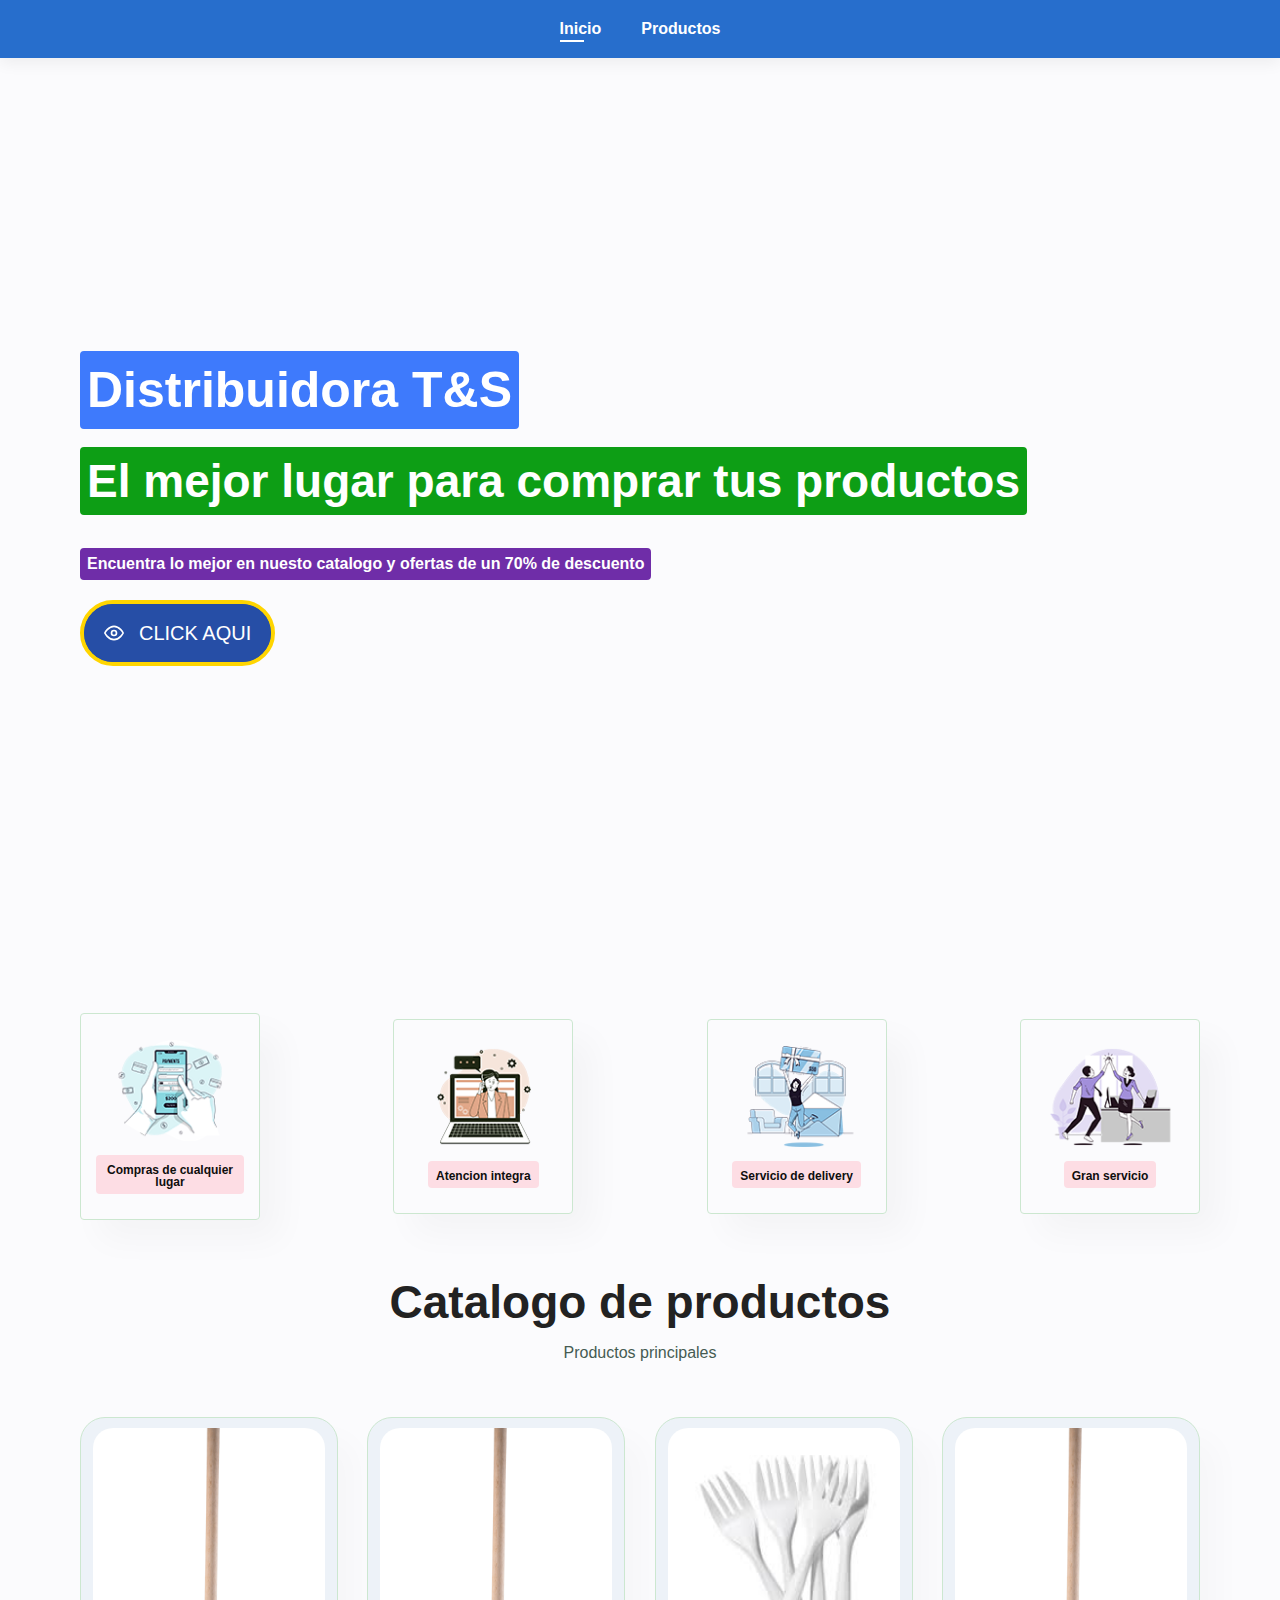
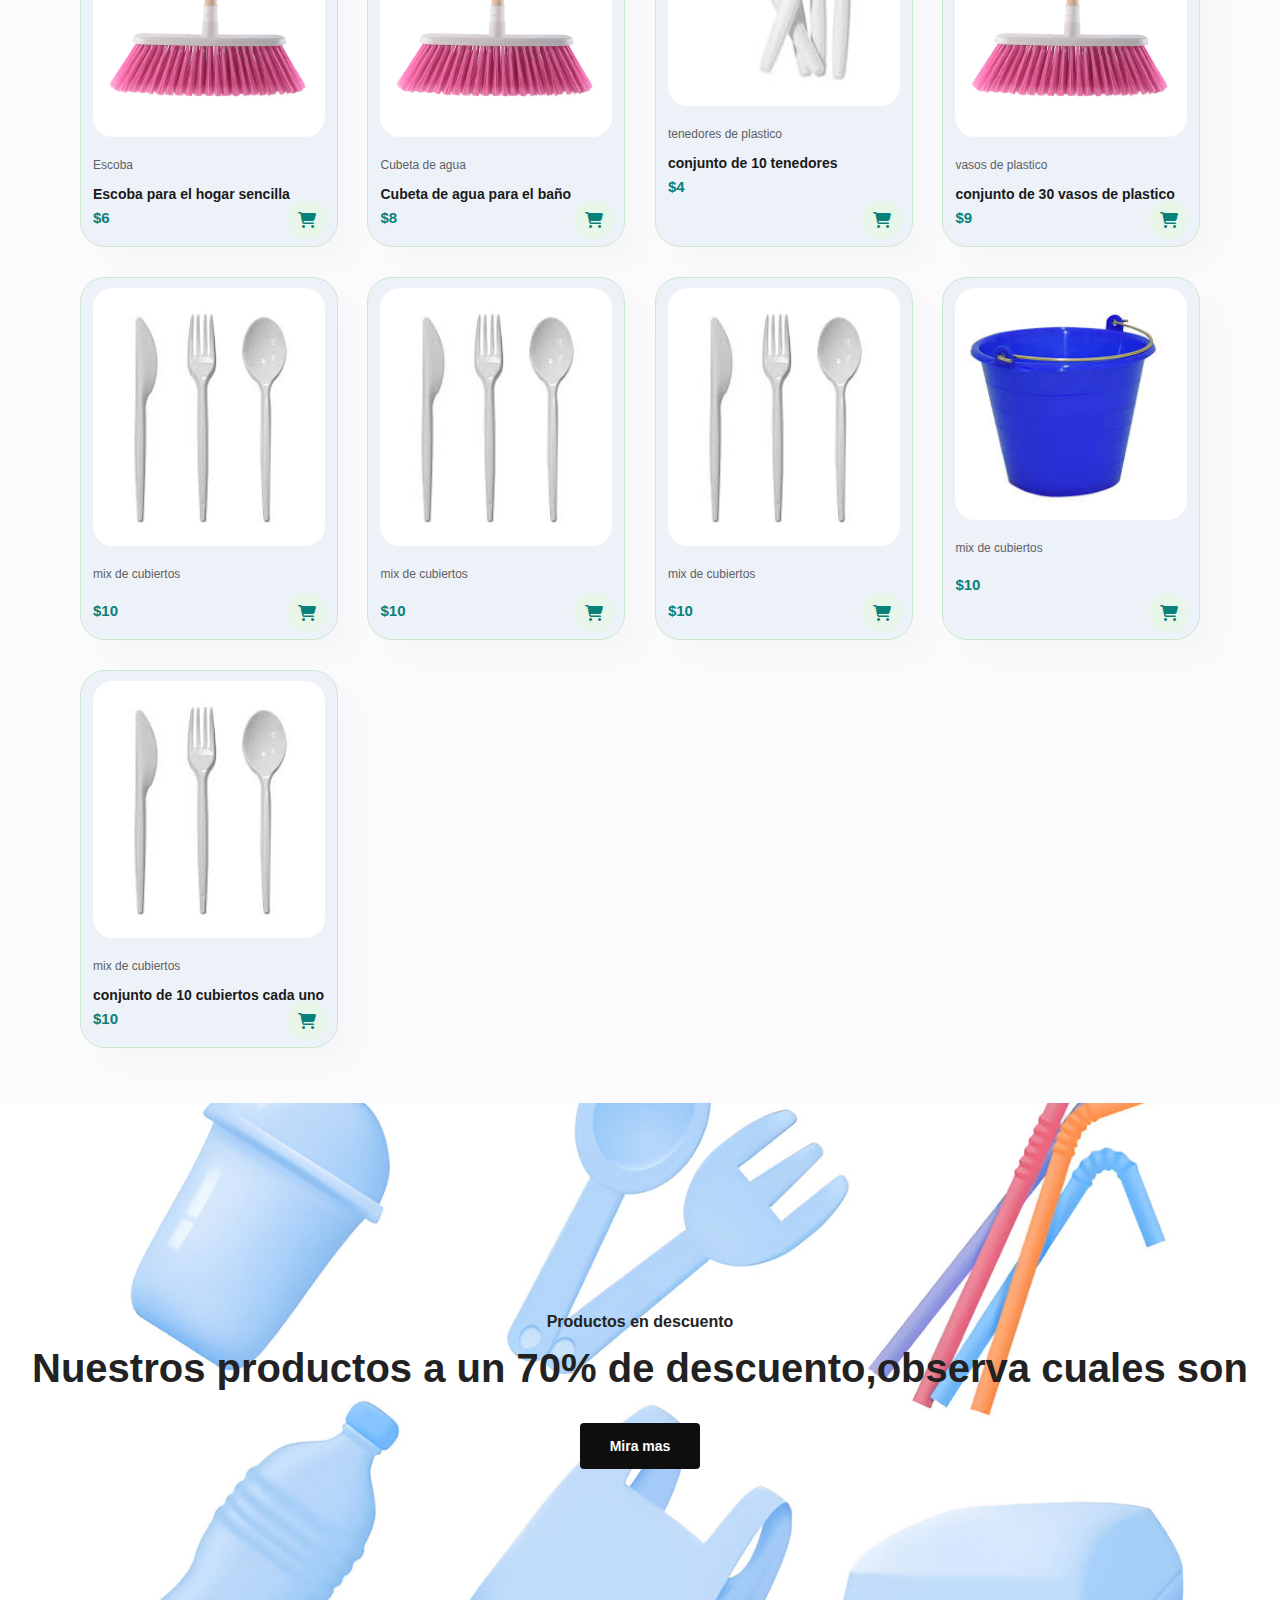
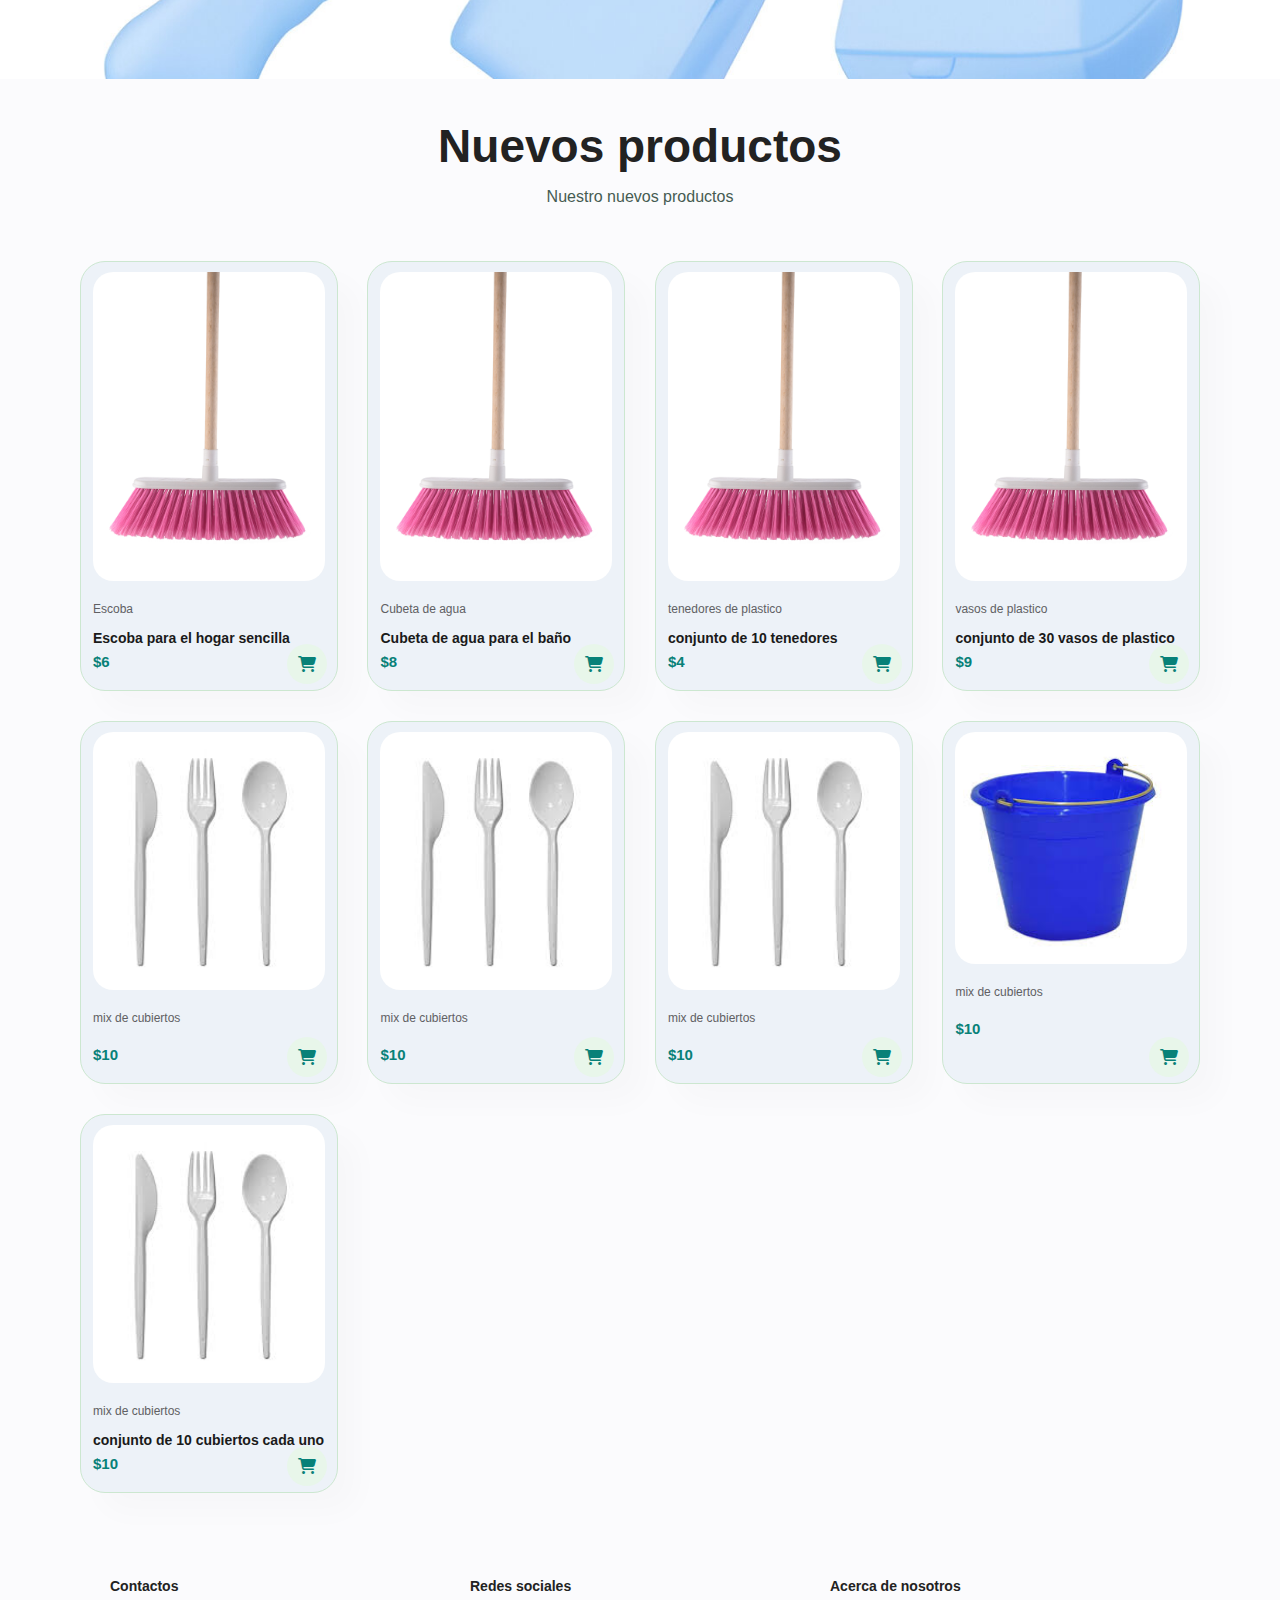
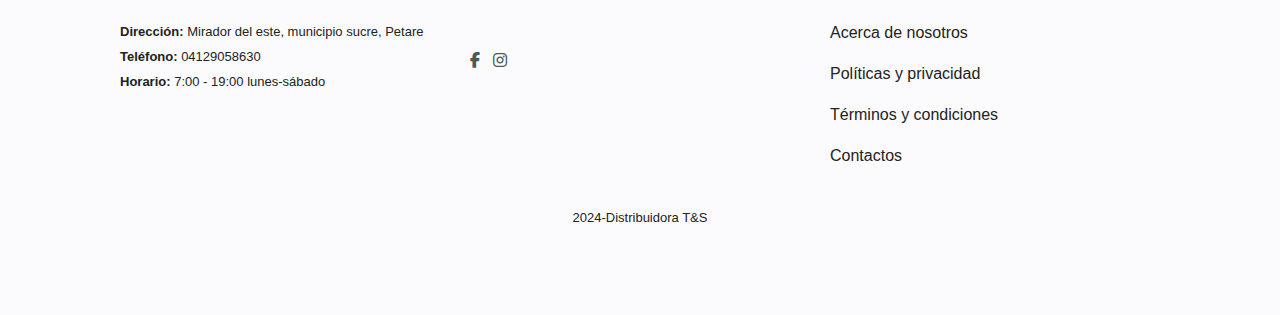
==== index.html @ faef2206 "frontend distribuidora" ====
<!DOCTYPE html>
<html lang="en">
<head>
    <meta charset="UTF-8">
    <meta name="viewport" content="width=device-width, initial-scale=1.0">
    <link rel="stylesheet" href="style.css">
    <link rel="stylesheet" href="https://cdnjs.cloudflare.com/ajax/libs/font-awesome/6.5.2/css/all.min.css"/>
    <title>Distribuidora T&S</title>
</head>
<body>
<!--Header-->
    <section id="header">
        <a href="#"><img src="" alt=""></a>
        <div>
            <ul id="navbar">
                <li><a class="active" href="index.html">Inicio</a></li>
                <li><a href="productos.html">Productos</a></li>
            </ul>
        </div>
    </section>

<!--Hero-->

<section id="hero">
   
    
    
    
    <h1>Distribuidora T&S</h1>
    <br>
    <h2>El mejor lugar para comprar tus productos</h2>
    <br>
    <p class="titulo">Encuentra lo mejor en nuesto catalogo y ofertas de un 70% de descuento</p>
    <button class="herobuton">
        <div class="default-btn">
        <svg class="css-i6dzq1" stroke-linejoin="round" stroke-linecap="round" fill="none" stroke-width="2" stroke="#FFF" height="20" width="20" viewBox="0 0 24 24"><path d="M1 12s4-8 11-8 11 8 11 8-4 8-11 8-11-8-11-8z"></path><circle r="3" cy="12" cx="12"></circle></svg>
        <span>Click aqui</span>
        </div>
        <div class="hover-btn">
        <svg class="css-i6dzq1" stroke-linejoin="round" stroke-linecap="round" fill="none" stroke-width="2" stroke="#ffd300" height="20" width="20" viewBox="0 0 24 24"><circle r="1" cy="21" cx="9"></circle><circle r="1" cy="21" cx="20"></circle><path d="M1 1h4l2.68 13.39a2 2 0 0 0 2 1.61h9.72a2 2 0 0 0 2-1.61L23 6H6"></path></svg>
    <a href="cart.html"><span >!Compre ahora!</span></a>
        </div>
      </button>
</section>

<!--feature-->

<section id="feature" class="section-p1">
    <div class="fe-box">
        <img src="img/f1.png" alt="" >
        <h6>Compras de cualquier lugar</h6>
    </div>


    <div class="fe-box">
        <img src="img/f6 (1).png" alt="" >
        <h6>Atencion integra</h6>
    </div>




    <div class="fe-box">
        <img src="img/f4.png" alt="" >
        <h6>Servicio de delivery</h6>
    </div>

    <div class="fe-box">
        <img src="img/f5.png" alt="" >
        <h6>Gran servicio</h6>
    </div>


</section>

<!--Productos-->

<!--Productos-->
<section id="product1" class="section-p1">
    <h2>Catalogo de productos</h2>
    <p class="productop">Productos principales</p>
    <div class="pro-container">
        <!-- Inicio de la tarjeta 1 -->
        <div class="pro">
            <img src="img/productos/escoba.jpg" alt="">
            <div class="des">
                <span>Escoba</span>
                <h5>Escoba para el hogar sencilla</h5>
                <h4>$6</h4>
                <div class="cart">
                    <a href="#"> <i class="fa-solid fa-cart-shopping  "></i></a>
                </div>
            </div>
        </div>
        <!-- Fin de la tarjeta 1 -->

        <!-- Inicio de la tarjeta 2 -->
        <div class="pro">
            <img src="img/productos/escoba.jpg" alt="">
            <div class="des">
                <span>Cubeta de agua</span>
                <h5>Cubeta de agua para el baño</h5>
                <h4>$8</h4>
                <div class="cart">
                    <a href="#"> <i class="fa-solid fa-cart-shopping  "></i></a>
                </div>
            </div>
        </div>
        <!-- Fin de la tarjeta 2 -->

        <!-- Inicio de la tarjeta 3 -->
        <div class="pro">
            <img src="img/productos/tenedores.jpg" alt="">
            <div class="des">
                <span> tenedores de plastico</span>
                <h5>conjunto de 10 tenedores</h5>
                <h4>$4</h4>
                <div class="cart">
                    <a href="#"> <i class="fa-solid fa-cart-shopping  "></i></a>
                </div>
            </div>
        </div>
        <!-- Fin de la tarjeta 3 -->

       
        <div class="pro">
            <img src="img/productos/escoba.jpg" alt="">
            <div class="des">
                <span>vasos de plastico</span>
                <h5>conjunto de 30 vasos de plastico</h5>
                <h4>$9</h4>
                <div class="cart">
                    <a href="#"> <i class="fa-solid fa-cart-shopping  "></i></a>
                </div>
            </div>
        </div>




        <div class="pro">
            <img src="img/productos/cubiertosmix.jpg" alt="">
            <div class="des">
                <span>mix de cubiertos</span>
                <h5></h5>
                <h4>$10</h4>
                <div class="cart">
                    <a href="#"> <i class="fa-solid fa-cart-shopping "></i></a>
                </div>
            </div>
        </div>

        <div class="pro">
            <img src="img/productos/cubiertosmix.jpg" alt="">
            <div class="des">
                <span>mix de cubiertos</span>
                <h5></h5>
                <h4>$10</h4>
                <div class="cart">
                    <a href="#"> <i class="fa-solid fa-cart-shopping "></i></a>
                </div>
            </div>
        </div>

        <div class="pro">
            <img src="img/productos/cubiertosmix.jpg" alt="">
            <div class="des">
                <span>mix de cubiertos</span>
                <h5></h5>
                <h4>$10</h4>
                <div class="cart">
                    <a href="#"> <i class="fa-solid fa-cart-shopping "></i></a>
                </div>
            </div>
        </div>

        <div class="pro">
            <img src="img/productos/cubeta2.jpg" alt="">
            <div class="des">
                <span>mix de cubiertos</span>
                <h5></h5>
                <h4>$10</h4>
                <div class="cart">
                    <a href="#"> <i class="fa-solid fa-cart-shopping "></i></a>
                </div>
            </div>
        </div>

        <div class="pro">
            <img src="img/productos/cubiertosmix.jpg" alt="">
            <div class="des">
                <span>mix de cubiertos</span>
                <h5>conjunto de 10 cubiertos cada uno</h5>
                <h4>$10</h4>
                <div class="cart">
                    <a href="#"> <i class="fa-solid fa-cart-shopping "></i></a>
                </div>
            </div>
        </div>





</section>


<section id="banner" class="section-m1">
<h4>Productos en descuento</h4>
<h2>Nuestros productos a un 70% de descuento,observa cuales son</h2>
<br>
<button class="normal">Mira mas</button>
</section>






<section id="product1" class="section-p1">
    <h2>Nuevos productos</h2>
    <p class="productop">Nuestro nuevos productos</p>
    <div class="pro-container">
        <!-- Inicio de la tarjeta 1 -->
        <div class="pro">
            <img src="img/productos/escoba.jpg" alt="">
            <div class="des">
                <span>Escoba</span>
                <h5>Escoba para el hogar sencilla</h5>
                <h4>$6</h4>
                <div class="cart">
                    <a href="#"> <i class="fa-solid fa-cart-shopping  "></i></a>
                </div>
            </div>
        </div>
        <!-- Fin de la tarjeta 1 -->

        <!-- Inicio de la tarjeta 2 -->
        <div class="pro">
            <img src="img/productos/escoba.jpg" alt="">
            <div class="des">
                <span>Cubeta de agua</span>
                <h5>Cubeta de agua para el baño</h5>
                <h4>$8</h4>
                <div class="cart">
                    <a href="#"> <i class="fa-solid fa-cart-shopping  "></i></a>
                </div>
            </div>
        </div>
        <!-- Fin de la tarjeta 2 -->

        <!-- Inicio de la tarjeta 3 -->
        <div class="pro">
            <img src="img/productos/escoba.jpg" alt="">
            <div class="des">
                <span> tenedores de plastico</span>
                <h5>conjunto de 10 tenedores</h5>
                <h4>$4</h4>
                <div class="cart">
                    <a href="#"> <i class="fa-solid fa-cart-shopping  "></i></a>
                </div>
            </div>
        </div>
        <!-- Fin de la tarjeta 3 -->

       
        <div class="pro">
            <img src="img/productos/escoba.jpg" alt="">
            <div class="des">
                <span>vasos de plastico</span>
                <h5>conjunto de 30 vasos de plastico</h5>
                <h4>$9</h4>
                <div class="cart">
                    <a href="#"> <i class="fa-solid fa-cart-shopping  "></i></a>
                </div>
            </div>
        </div>




        <div class="pro">
            <img src="img/productos/cubiertosmix.jpg" alt="">
            <div class="des">
                <span>mix de cubiertos</span>
                <h5></h5>
                <h4>$10</h4>
                <div class="cart">
                    <a href="#"> <i class="fa-solid fa-cart-shopping "></i></a>
                </div>
            </div>
        </div>

        <div class="pro">
            <img src="img/productos/cubiertosmix.jpg" alt="">
            <div class="des">
                <span>mix de cubiertos</span>
                <h5></h5>
                <h4>$10</h4>
                <div class="cart">
                    <a href="#"> <i class="fa-solid fa-cart-shopping "></i></a>
                </div>
            </div>
        </div>

        <div class="pro">
            <img src="img/productos/cubiertosmix.jpg" alt="">
            <div class="des">
                <span>mix de cubiertos</span>
                <h5></h5>
                <h4>$10</h4>
                <div class="cart">
                    <a href="#"> <i class="fa-solid fa-cart-shopping "></i></a>
                </div>
            </div>
        </div>

        <div class="pro">
            <img src="img/productos/cubeta2.jpg" alt="">
            <div class="des">
                <span>mix de cubiertos</span>
                <h5></h5>
                <h4>$10</h4>
                <div class="cart">
                    <a href="#"> <i class="fa-solid fa-cart-shopping "></i></a>
                </div>
            </div>
        </div>

        <div class="pro">
            <img src="img/productos/cubiertosmix.jpg" alt="">
            <div class="des">
                <span>mix de cubiertos</span>
                <h5>conjunto de 10 cubiertos cada uno</h5>
                <h4>$10</h4>
                <div class="cart">
                    <a href="#"> <i class="fa-solid fa-cart-shopping "></i></a>
                </div>
            </div>
        </div>





</section>



<footer class="section-p1">
    <div class="footer-row">
      <div class="footer-col">
        <h4>Contactos</h4>
        <p><strong>Dirección:</strong> Mirador del este, municipio sucre, Petare</p>
        <p><strong>Teléfono:</strong> 04129058630</p>
        <p><strong>Horario:</strong> 7:00 - 19:00 lunes-sábado</p>
      </div>
      <div class="footer-col">
        <h4>Redes sociales</h4>
        <div class="redes">
        <br>
        <i class="fab fa-facebook-f"></i>
        <i class="fab fa-instagram"></i>
      </div>
    </div>
    <div class="footer-col acerca">
        <h4>Acerca de nosotros</h4>
        <a href="#">Acerca de nosotros</a>
        <br>
        <a href="#">Políticas y privacidad</a>
        <br>
        <a href="#">Términos y condiciones</a>
        <br>
        <a href="#">Contactos</a>
      </div>
    </div>
    <div class="footer-row copy">
      <p>2024-Distribuidora T&S</p>
    </div>
  </footer>







    <script src="script.js"></script>
    </body>
    </html>
---- style.css ----
@import url('https://fonts.googleapis.com/css2?family=Freeman&display=swap');


* {
    margin: 0;
    padding: 0;
    box-sizing: border-box;
    font-family: 'Spartan', sans-serif;
}

body {
    width: 100%;
    background: #fbfbfd;
}

h1, h2, h3, h4, h5, h6 {
    color: #4b505e;
}

h1 {
    font-size: 50px;
    line-height: 64px;
    color: #222;
}

h2 {
    font-size: 46px;
    line-height: 54px;
    color: #222;
}

h4 {
    font-size: 20px;
    color: #222;
}

h6 {
    font-weight: 700;
    font-size: 12px;
}

p {
    font-size: 16px;
    color: #465b52;
    margin: 15px 0 20px 0;
}

.section-p1 {
    margin: 40px 80px;
}

.section-m1 {
    margin: 40px 0;
}

button.normal {
    font-size: 14px;
    font-weight: 600;
    padding: 15px 30px;
    color: #ffffff;
    background-color: #0e0e0e;
    border-radius: 4px;
    cursor: pointer;
    border: none;
    outline: none;
    transition: 0.2s;
}

/* Header */
#header {
    display: flex;
    align-items: center;
    justify-content: center;
    padding: 20px 80px;
    background: #276ecc;
    box-shadow: 0 5px 15px rgba(0, 0, 0, 0.06);
    z-index: 999;
    width: 100%;
    top: 0;
    left: 0;
    color: white;
}

#navbar a {
    color: white !important;
    text-decoration: none;
}

#navbar {
    display: flex;
    align-items: center;
    justify-content: center;
}

#navbar li {
    list-style: none;
    padding: 0 20px;
    position: relative;
}

#navbar li a {
    text-decoration: none;
    font-size: 16px;
    font-weight: 600;
    color: #1a1a1a;
    transition: 0.3s ease;
}

#navbar li a:hover,
#navbar li a.active {
    color: rgb(69, 100, 236);
}

#navbar li a.active::after,
#navbar li a:hover::after {
    content: "";
    width: 30%;
    height: 2px;
    background: rgb(255, 255, 255);
    position: absolute;
    bottom: -4px;
    left: 20px;
    transition: 0.3s ease;
}

/* Hero */
#hero {
    background-image: url("img/hero3.jpg");
    height: 100vh;
    width: 100%;
    background-size: cover;
    background-position: top 25% right 0;
    padding: 0 80px;
    display: flex;
    flex-direction: column;
    align-items: flex-start;
    justify-content: center;
    animation: slideInFromLeft 2s forwards;
}

 #hero h1, p.titulo {
    color: #ffffff;
    font-weight: 700;
    border: 2px solid #3e7afc;
    border-radius: 4px;
    background-color: #3e7afc;
    padding: 5px;
}
#hero h2{
    color: #ffffff;
    font-weight: 700;
    border: 2px solid #0d9e15;
    border-radius: 4px;
    padding: 5px;
    background-color: #0d9e15;
}

#hero p{
    color: #ffffff;
    font-weight: 700;
    border: 2px solid #6F2DA8;
    border-radius: 4px;
    padding: 5px;
    background-color: #6F2DA8;
}


.herobuton {
    position: relative;
    overflow: hidden;
    outline: none;
    cursor: pointer;
    border-radius: 50px;
    background-color: hsl(221, 63%, 40%);
    border: solid 4px hsl(50deg 100% 50%);
    font-family: inherit;
}

.default-btn, .hover-btn {
    display: flex;
    align-items: center;
    gap: 15px;
    padding: 15px 20px;
    border-radius: 50px;
    font-size: 17px;
    font-weight: 500;
    text-transform: uppercase;
    transition: all .3s ease;
}

.default-btn {
    background-color: hsl(221, 63%, 40%);
}

.hover-btn {
    position: absolute;
    inset: 0;
    background-color: hsl(221, 63%, 40%);
    transform: translate(0%, 100%);
}

.default-btn span {
    color: hsl(0, 0%, 100%);
}

.hover-btn span {
    color: hsl(50deg 100% 50%);
}

.herobuton:hover .default-btn {
    transform: translate(0%, -100%);
}

.herobuton:hover .hover-btn {
    transform: translate(0%, 0%);
}

@keyframes slideInFromLeft {
    0% {
        transform: translateX(-100%);
        opacity: 0;
    }
    100% {
        transform: translateX(0);
        opacity: 1;
    }
}

#feature {
    display: flex;
    align-items: center;
    justify-content: space-between;
    flex-wrap: wrap;
}

#feature .fe-box {
    width: 180px;
    text-align: center;
    padding: 25px 15px;
    box-shadow: 20px 20px 34px rgba(0, 0, 0, 0.03);
    border: 1px solid #cce7d0;
    border-radius: 4px;
    margin: 15px 0;
}

#feature .fe-box:hover {
    box-shadow: 10px 10px 54px rgba(70, 62, 221, 0.1);
}

#feature .fe-box img {
    width: 100%;
    margin-bottom: 10px;
}

#feature .fe-box h6 {
    display: inline-block;
    padding: 9px 8px 6px 8px;
    line-height: 1;
    border-radius: 4px;
    color: #0e0e0e;
    background-color: #fddde4;
}

#product1 {
    text-align: center;
}

#product1 .pro-container {
    display: flex;
    justify-content: space-between;
    padding-top: 20px;
    flex-wrap: wrap;
}

#product1 .pro {
    width: 23%;
    min-width: 250px;
    padding: 10px 12px;
    border: 1px solid #cce7d0;
    border-radius: 25px;
    cursor: pointer;
    box-shadow: 20px 20px 30px rgba(0, 0, 0, 0.02);
    margin: 15px 0;
    transition: 0.2s ease;
    background-color: #edf2f8;
    position: relative;
}

#product1 .pro:hover {
    box-shadow: 20px 20px 30px rgba(0, 0, 0, 0.06);
}

#product1 .pro img {
    width: 100%;
    border-radius: 20px;
}

#product1 .pro .des {
    text-align: start;
    padding: 10px 0;
}

#product1 .pro .des span {
    color: #606063;
    font-size: 12px;
}

#product1 .pro .des h5 {
    padding-top: 7px;
    color: #1a1a1a;
    font-size: 14px;
}

#product1 .pro .des h4 {
    padding-top: 7px;
    font-size: 15px;
    font-weight: 700;
    color: #088178;
}

#product1 .pro .cart i {
    width: 40px;
    height: 40px;
    line-height: 30px;
    border-radius: 50px;
    background-color: #e8f6ea;
    font-weight: 1000;
    color: #088178;
    position: absolute;
    right: 10px;
    bottom: 6px;
    display: flex;
    justify-content: center;
    align-items: center;
}

#banner {
    display: flex;
    flex-direction: column;
    justify-content: center;
    align-items: center;
    text-align: center;
    background-image: url(img/banner.jpeg);
    width: 100%;
    height: 64vh;
    background-size: cover;
    background-position: center;
}

#banner h4 {
    font-size: 16px;
}

#banner h2 {
    font-size: 40px;
    padding: 10px 0;
}

#banner h2 span {
    color: #ef3636;
}

#banner button:hover {
    background-color: #088178;
    color: white;
}
footer {
    padding: 20px;
    
  }
  .footer-row {
    display: flex;
    flex-wrap: wrap;
    justify-content: space-between;
    margin-bottom: 20px;
  }
  .footer-col {
    flex: 1;
    margin: 10px;
    min-width: 200px;
    flex-direction: column; 
  }

footer h4{
    font-size: 14px;
    padding-bottom: 20px;

}

footer p{
    font-size: 13px;
    text-decoration: none;
    color: #222;
    margin: 10px;

}


  .footer-col h4 {
    margin-bottom: 10px;
  }
  .copy {
    display: flex;
    justify-content: center;
    align-items: center;
    width: 100%;
    margin-top: 20px;
    text-align: center;
  }
  footer .redes {
    margin-top: 20px;
  }

  footer .redes i{
    color: #465b52;
    padding-right: 9px;
    cursor: pointer;
  }
  
  .footer-col.acerca {
    display: flex;
    flex-direction: column;
  }
  .footer-col.acerca a {
    margin-bottom: 5px;
    text-decoration: none;
    color: #222;
  }


  #cart {
    overflow-x: auto;
  }

  #cart table{
    width: 100%;
    border-collapse: collapse;
    table-layout: fixed;
    white-space: nowrap;
  }

  #cart table img{
    width: 70px;
  }

  #cart table td:nth-child(1){
    width: 100px;
    text-align: center;
  }


  #cart table td:nth-child(2){
    width: 150px;
    text-align: center;
  }

  #cart table td:nth-child(3){
    width: 250px;
    text-align: center;
  }

  #cart table td:nth-child(4),
  #cart table td:nth-child(5),
  #cart table td:nth-child(6){
    width: 150px;
    text-align: center;
  }
  #cart table td:nth-child(5) input{
    width: 70px;
    padding: 10px 5px 10px 15px;
  }

  #cart table thead{
    border: 1px solid #e2e9e1;
    border-left: none;
    border-right: none;
  }

  #cart table thead td{
    font-weight: 700;
    text-transform: uppercase;
    font-size: 13px;
    padding: 18px 0;
  }

  #cart table tbody tr td{
    padding-top: 15px;
  }
  #cart table tbody td{
    font-size: 13px;
  }

  #cart-add{
    display: flex;
    flex-wrap: wrap;
    justify-content: space-between;
  }

  #Subtotal{
    width: 50%;
    margin-bottom: 30px;
    border: 1px solid #e2e9e1;
    padding: 30px;

  }

  #Subtotal table{
    border-collapse: collapse;
    width: 100%;
    margin-bottom: 20px;
  }

  #Subtotal table td{
    width: 50%;
    border: 1px solid #e2e9e1;
    padding: 10px;
    font-size: 13px;
  }


  #Subtotal h3{
    padding-bottom: 15px;
  }

  #Subtotal button{
    background-color: #088178;
    color: #fff;
    padding: 12px 20px;
  }

  .tablah1{
    text-align: center;
  }


  .login-root {
    background: #fff;
    display: flex;
    width: 100%;
    min-height: 100vh;
    overflow: hidden;
}

.loginbackground {
    min-height: 692px;
    position: fixed;
    bottom: 0;
    left: 0;
    right: 0;
    top: 0;
    z-index: 0;
    overflow: hidden;
}

.flex-flex {
    display: flex;
}

.align-center {
    align-items: center; 
}

.center-center {
    align-items: center;
    justify-content: center;
}

.box-root {
    box-sizing: border-box;
}

.flex-direction--column {
    flex-direction: column;
}

.loginbackground-gridContainer {
    display: grid;
    grid-template-columns: [start] 1fr [left-gutter] repeat(16, 86.6px) [left-gutter] 1fr [end];
    grid-template-rows: [top] 1fr [top-gutter] repeat(8, 64px) [bottom-gutter] 1fr [bottom];
    justify-content: center;
    margin: 0 -2%;
    transform: rotate(-12deg) skew(-12deg);
}

.box-divider--light-all-2 {
    box-shadow: inset 0 0 0 2px #e3e8ee;
}

.box-background--blue {
    background-color: #5469d4;
}

.box-background--white {
    background-color: #ffffff; 
}

.box-background--blue800 {
    background-color: #212d63;
}

.box-background--gray100 {
    background-color: #e3e8ee;
}

.box-background--cyan200 {
    background-color: #7fd3ed;
}

.padding-top--64 {
    padding-top: 64px;
}

.padding-top--24 {
    padding-top: 24px;
}

.padding-top--48 {
    padding-top: 48px;
}

.padding-bottom--24 {
    padding-bottom: 24px;
}

.padding-horizontal--48 {
    padding: 0 48px;
}

.padding-bottom--15 {
    padding-bottom: 15px;
}

.flex-justifyContent--center {
    justify-content: center;
}

.formbg {
    margin: 0 auto;
    width: 100%;
    max-width: 448px;
    background: white;
    border-radius: 4px;
    box-shadow: rgba(60, 66, 87, 0.12) 0px 7px 14px, rgba(0, 0, 0, 0.12) 0px 3px 6px;
}

span {
    display: block;
    font-size: 20px;
    line-height: 28px;
    color: #1a1f36;
}

label {
    margin-bottom: 10px;
}

.reset-pass a,
label {
    font-size: 14px;
    font-weight: 600;
    display: block;
}

.reset-pass > a {
    text-align: right;
    margin-bottom: 10px;
}

.grid--50-50 {
    display: grid;
    grid-template-columns: 50% 50%;
    align-items: center;
}

.field input {
    font-size: 16px;
    line-height: 28px;
    padding: 8px 16px;
    width: 100%;
    min-height: 44px;
    border: none;
    border-radius: 4px;
    outline-color: rgba(84, 105, 212, 0.5);
    background-color: #fff;
    box-shadow: rgba(60, 66, 87, 0.16) 0px 0px 0px 1px;
}

input[type="submit"] {
    background-color: #5469d4;
    box-shadow: rgba(0, 0, 0, 0.12) 0px 1px 1px, rgba(84, 105, 212) 0px 0px 0px 1px, rgba(60, 66, 87, 0.08) 0px 2px 5px;
    color: #fff;
    font-weight: 600;
    cursor: pointer;
}

.field-checkbox input {
    width: 20px;
    height: 15px;
    margin-right: 5px;
    box-shadow: none;
    min-height: auto;
}

.field-checkbox label {
    display: flex;
    align-items: center;
    margin: 0;
}

a.ssolink {
    display: block;
    text-align: center;
    font-weight: 600;
}

.footer-link span {
    font-size: 14px;
    text-align: center;
}

.listing a {
    color: #697386;
    font-weight: 600;
    margin: 0 10px;
}
.loader {
    display: none;
    border: 8px solid #f3f3f3;
    border-radius: 50%;
    border-top: 8px solid #3498db;
    width: 60px;
    height: 60px;
    animation: spin 2s linear infinite;
    position: fixed;
    top: 50%;
    left: 50%;
    transform: translate(-50%, -50%);
    z-index: 2000;
}
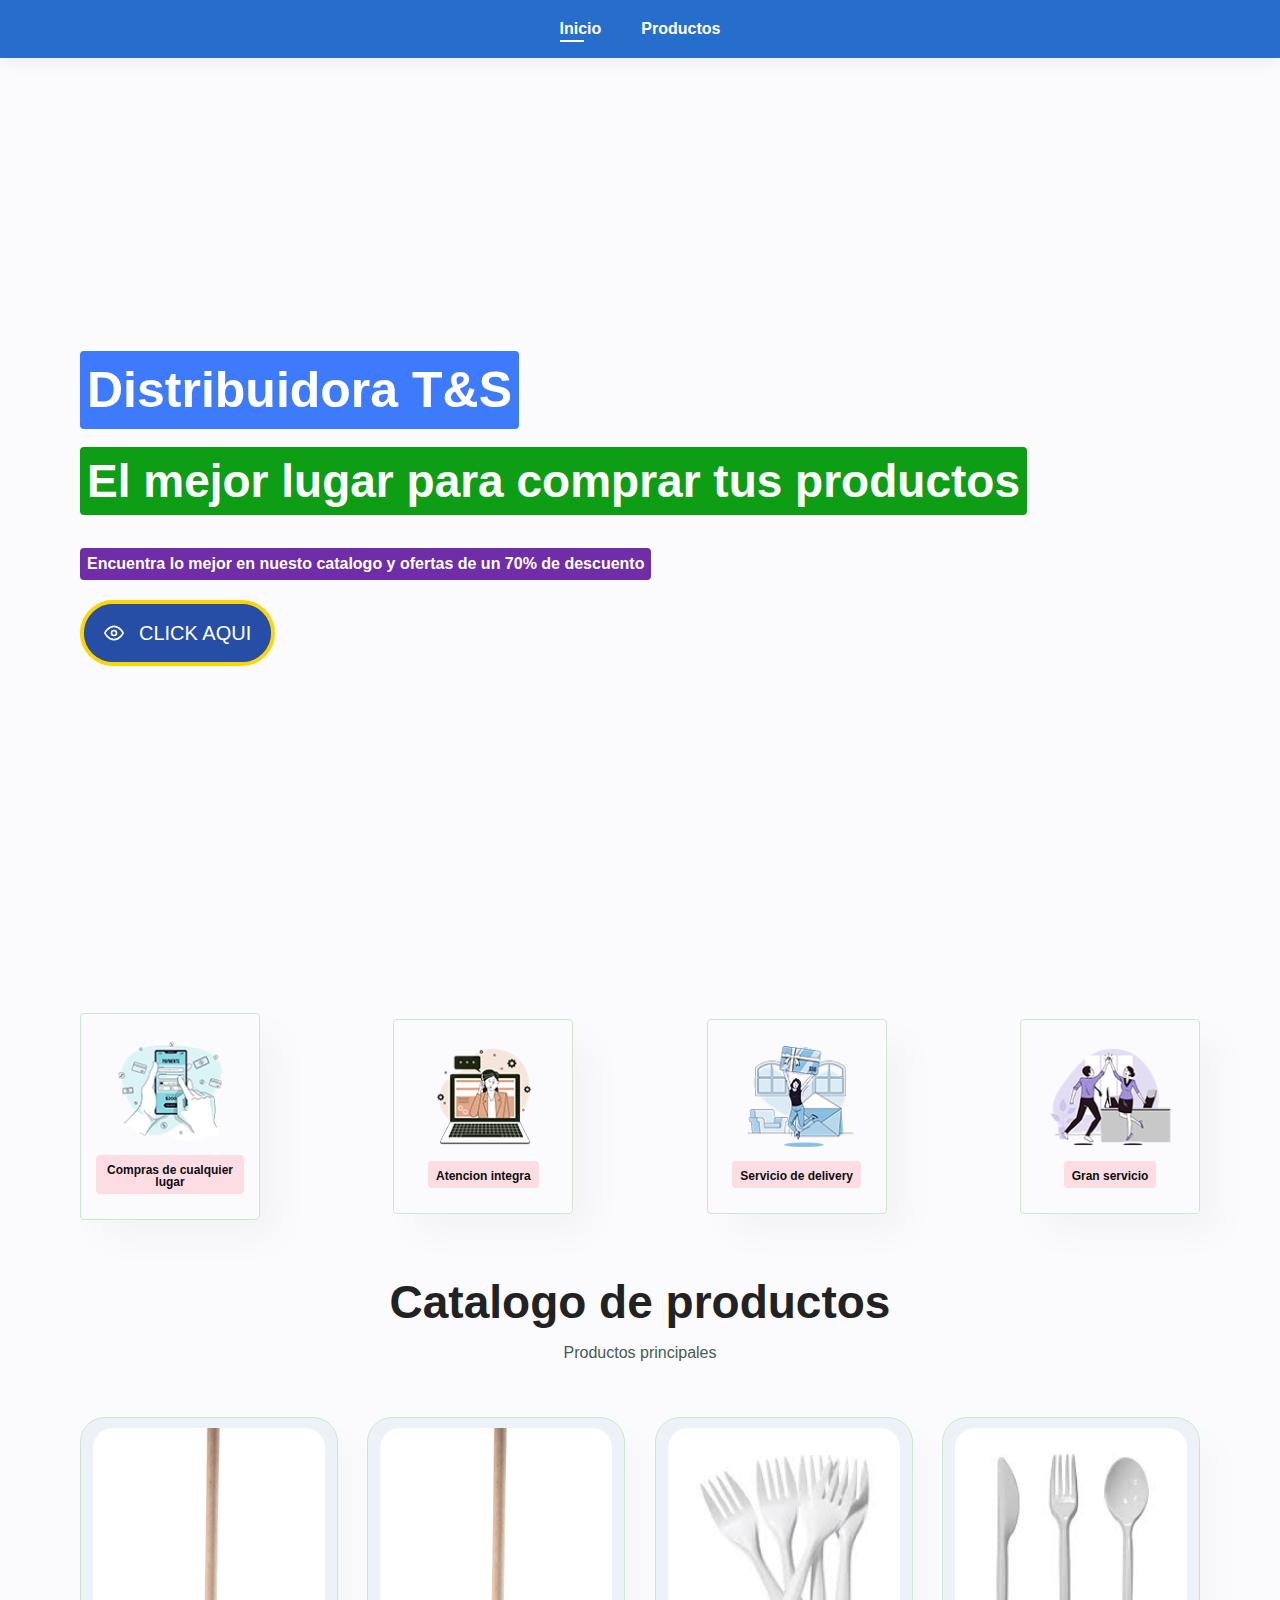
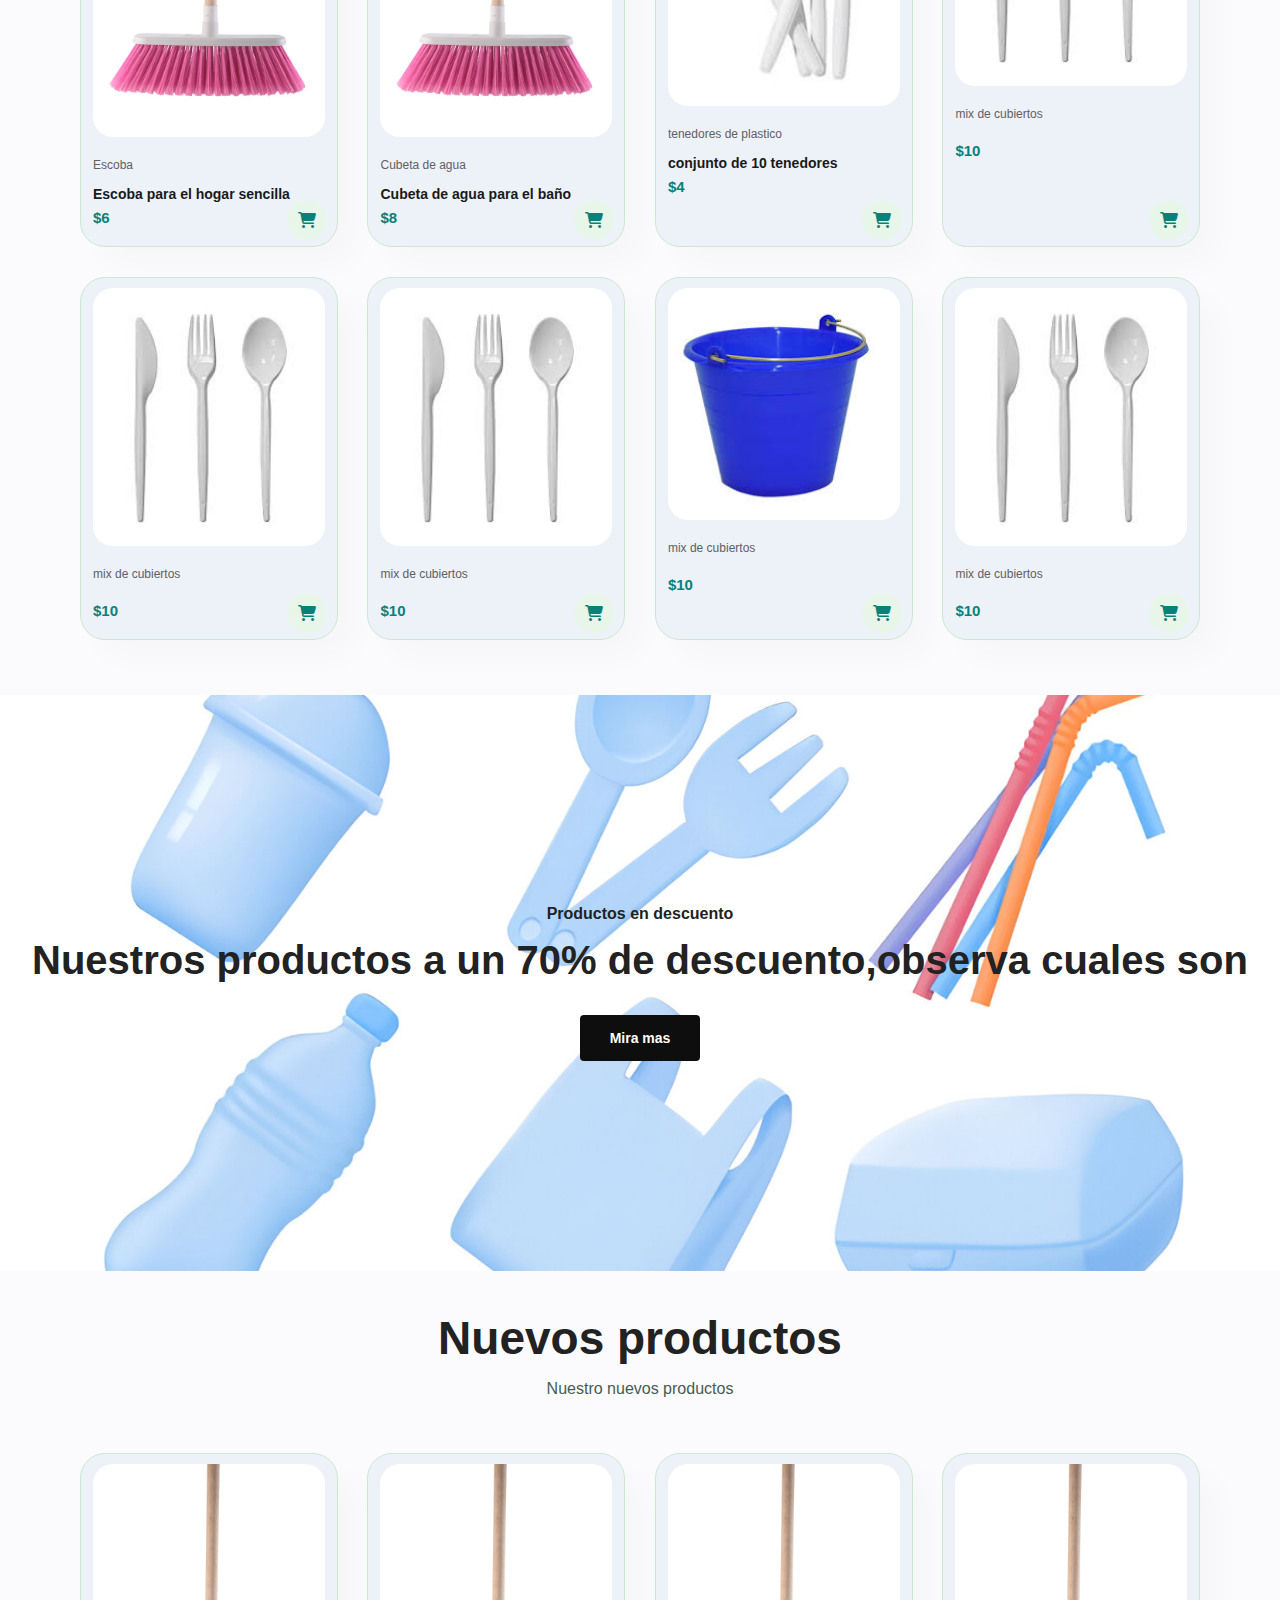
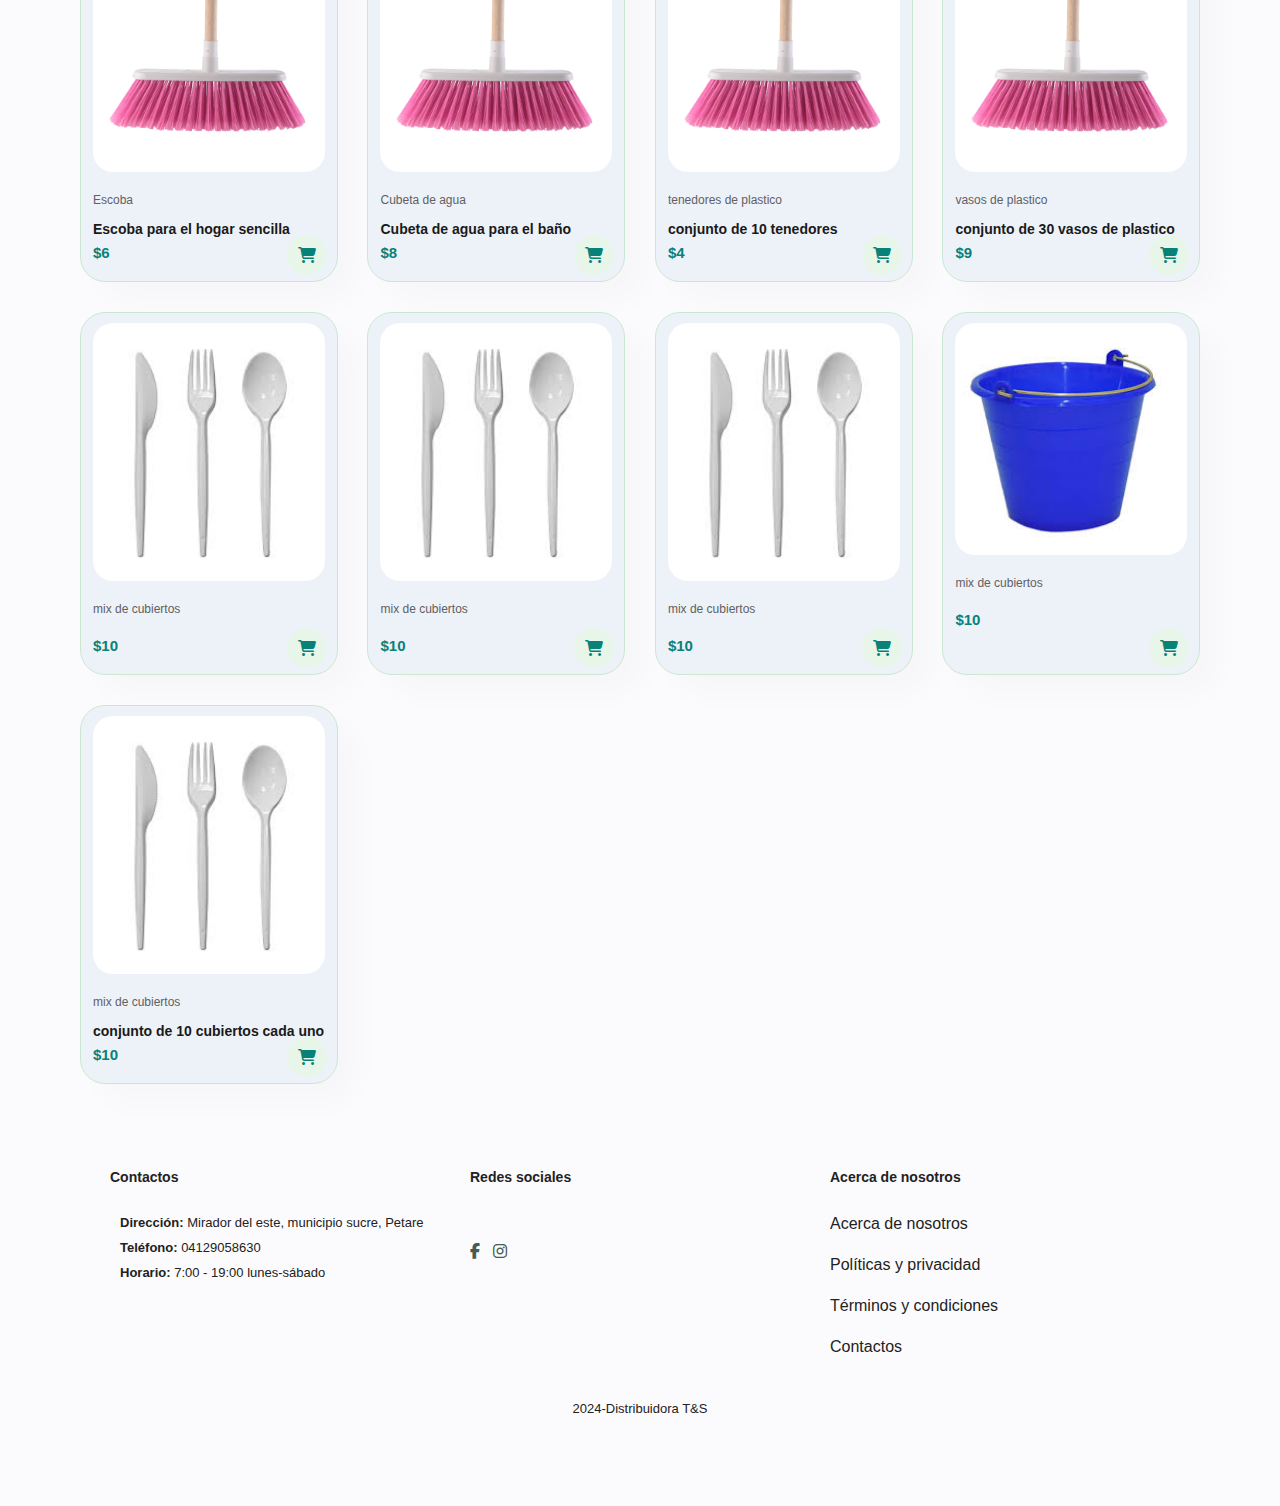
==== commit 4cd2867e: "Actualizacion del frontend" ====
--- a/index.html
+++ b/index.html
@@ -38,7 +38,7 @@
         </div>
         <div class="hover-btn">
         <svg class="css-i6dzq1" stroke-linejoin="round" stroke-linecap="round" fill="none" stroke-width="2" stroke="#ffd300" height="20" width="20" viewBox="0 0 24 24"><circle r="1" cy="21" cx="9"></circle><circle r="1" cy="21" cx="20"></circle><path d="M1 1h4l2.68 13.39a2 2 0 0 0 2 1.61h9.72a2 2 0 0 0 2-1.61L23 6H6"></path></svg>
-    <a href="cart.html"><span >!Compre ahora!</span></a>
+    <a href="productos.html"><span >!Compre ahora!</span></a>
         </div>
       </button>
 </section>
@@ -88,7 +88,7 @@
                 <h5>Escoba para el hogar sencilla</h5>
                 <h4>$6</h4>
                 <div class="cart">
-                    <a href="#"> <i class="fa-solid fa-cart-shopping  "></i></a>
+                    <a href="productos.html"> <i class="fa-solid fa-cart-shopping  "></i></a>
                 </div>
             </div>
         </div>
@@ -102,7 +102,7 @@
                 <h5>Cubeta de agua para el baño</h5>
                 <h4>$8</h4>
                 <div class="cart">
-                    <a href="#"> <i class="fa-solid fa-cart-shopping  "></i></a>
+                    <a href="productos.html"> <i class="fa-solid fa-cart-shopping  "></i></a>
                 </div>
             </div>
         </div>
@@ -116,60 +116,47 @@
                 <h5>conjunto de 10 tenedores</h5>
                 <h4>$4</h4>
                 <div class="cart">
-                    <a href="#"> <i class="fa-solid fa-cart-shopping  "></i></a>
+                    <a href="productos.html"> <i class="fa-solid fa-cart-shopping  "></i></a>
                 </div>
             </div>
         </div>
         <!-- Fin de la tarjeta 3 -->
 
        
-        <div class="pro">
-            <img src="img/productos/escoba.jpg" alt="">
-            <div class="des">
-                <span>vasos de plastico</span>
-                <h5>conjunto de 30 vasos de plastico</h5>
-                <h4>$9</h4>
-                <div class="cart">
-                    <a href="#"> <i class="fa-solid fa-cart-shopping  "></i></a>
-                </div>
-            </div>
-        </div>
-
-
-
-
-        <div class="pro">
-            <img src="img/productos/cubiertosmix.jpg" alt="">
-            <div class="des">
-                <span>mix de cubiertos</span>
-                <h5></h5>
-                <h4>$10</h4>
-                <div class="cart">
-                    <a href="#"> <i class="fa-solid fa-cart-shopping "></i></a>
-                </div>
-            </div>
-        </div>
-
-        <div class="pro">
-            <img src="img/productos/cubiertosmix.jpg" alt="">
-            <div class="des">
-                <span>mix de cubiertos</span>
-                <h5></h5>
-                <h4>$10</h4>
-                <div class="cart">
-                    <a href="#"> <i class="fa-solid fa-cart-shopping "></i></a>
-                </div>
-            </div>
-        </div>
-
-        <div class="pro">
-            <img src="img/productos/cubiertosmix.jpg" alt="">
-            <div class="des">
-                <span>mix de cubiertos</span>
-                <h5></h5>
-                <h4>$10</h4>
-                <div class="cart">
-                    <a href="#"> <i class="fa-solid fa-cart-shopping "></i></a>
+
+
+        <div class="pro">
+            <img src="img/productos/cubiertosmix.jpg" alt="">
+            <div class="des">
+                <span>mix de cubiertos</span>
+                <h5></h5>
+                <h4>$10</h4>
+                <div class="cart">
+                    <a href="productos.html"> <i class="fa-solid fa-cart-shopping "></i></a>
+                </div>
+            </div>
+        </div>
+
+        <div class="pro">
+            <img src="img/productos/cubiertosmix.jpg" alt="">
+            <div class="des">
+                <span>mix de cubiertos</span>
+                <h5></h5>
+                <h4>$10</h4>
+                <div class="cart">
+                    <a href="productos.html"> <i class="fa-solid fa-cart-shopping "></i></a>
+                </div>
+            </div>
+        </div>
+
+        <div class="pro">
+            <img src="img/productos/cubiertosmix.jpg" alt="">
+            <div class="des">
+                <span>mix de cubiertos</span>
+                <h5></h5>
+                <h4>$10</h4>
+                <div class="cart">
+                    <a href="productos.html"> <i class="fa-solid fa-cart-shopping "></i></a>
                 </div>
             </div>
         </div>
@@ -181,19 +168,19 @@
                 <h5></h5>
                 <h4>$10</h4>
                 <div class="cart">
-                    <a href="#"> <i class="fa-solid fa-cart-shopping "></i></a>
-                </div>
-            </div>
-        </div>
-
-        <div class="pro">
-            <img src="img/productos/cubiertosmix.jpg" alt="">
-            <div class="des">
-                <span>mix de cubiertos</span>
-                <h5>conjunto de 10 cubiertos cada uno</h5>
-                <h4>$10</h4>
-                <div class="cart">
-                    <a href="#"> <i class="fa-solid fa-cart-shopping "></i></a>
+                    <a href="productos.html"> <i class="fa-solid fa-cart-shopping "></i></a>
+                </div>
+            </div>
+        </div>
+
+        <div class="pro">
+            <img src="img/productos/cubiertosmix.jpg" alt="">
+            <div class="des">
+                <span>mix de cubiertos</span>
+                <h5></h5>
+                <h4>$10</h4>
+                <div class="cart">
+                    <a href="productos.html"> <i class="fa-solid fa-cart-shopping "></i></a>
                 </div>
             </div>
         </div>
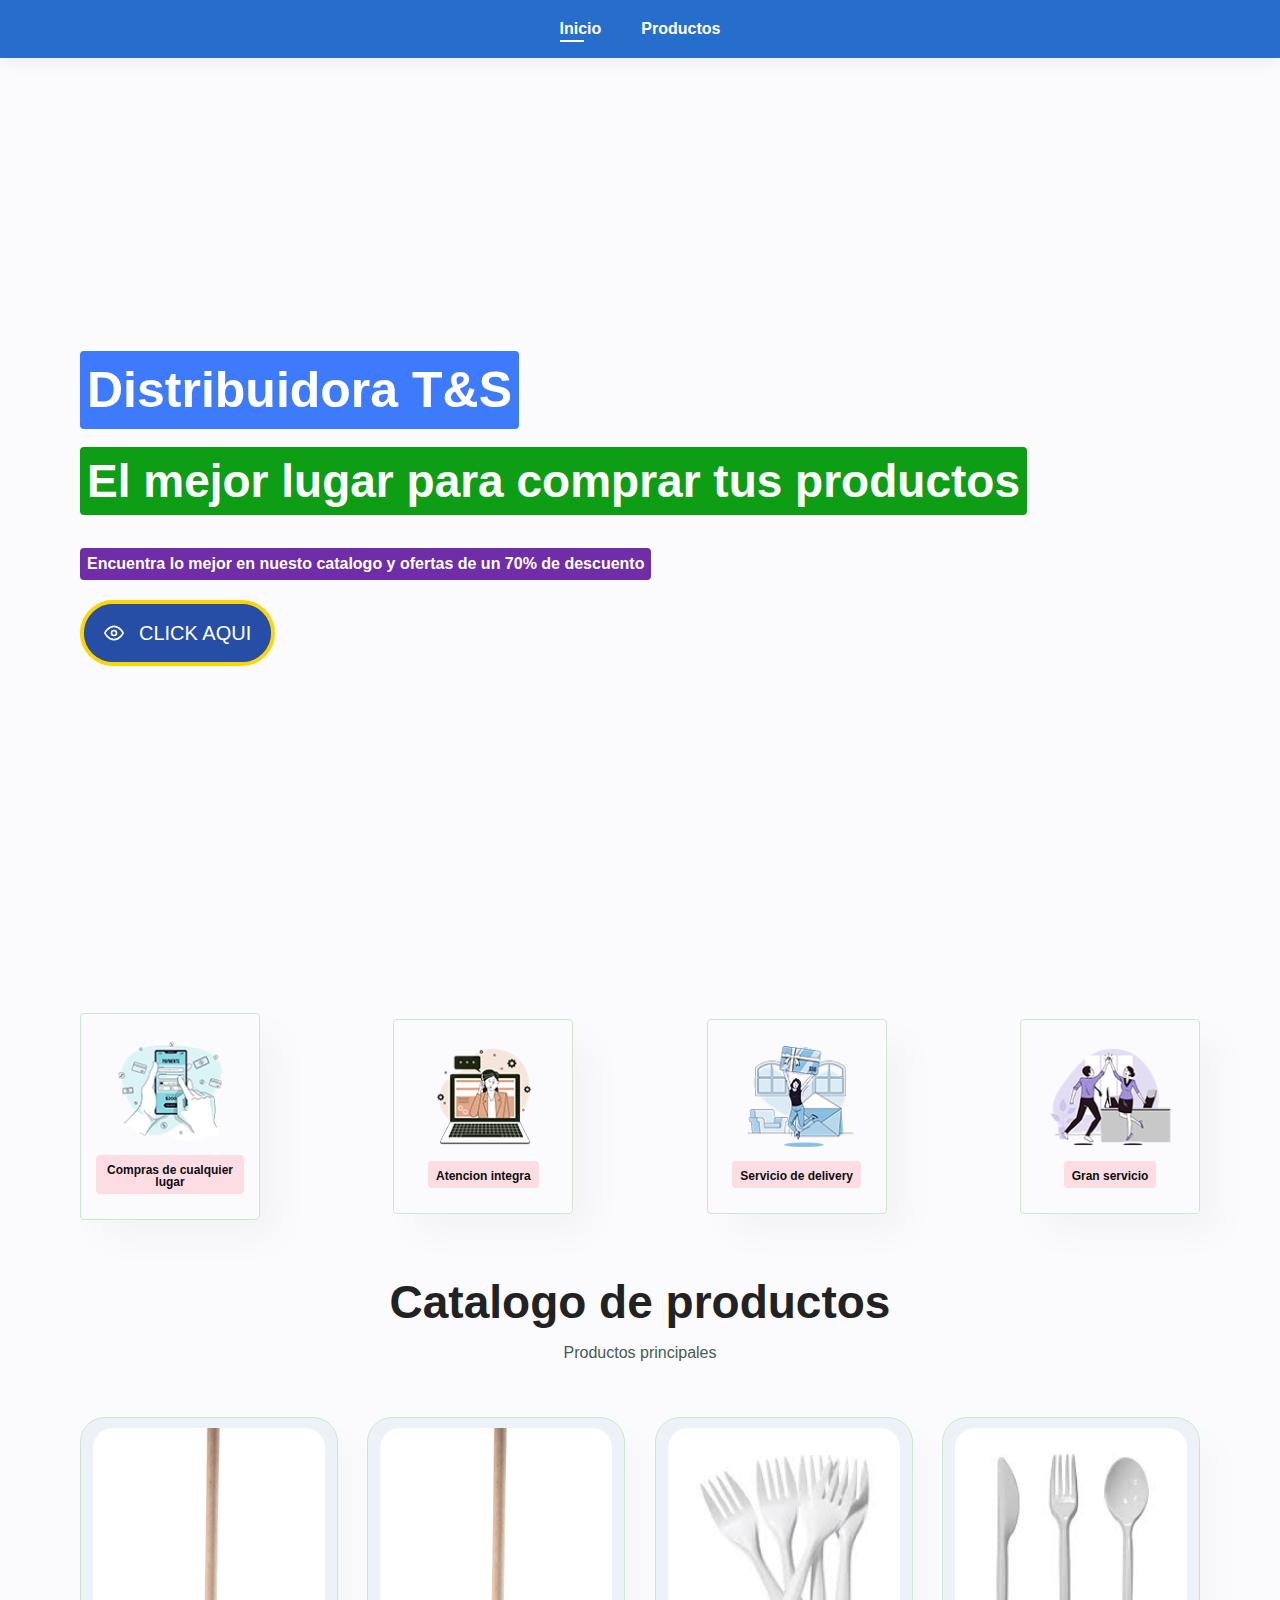
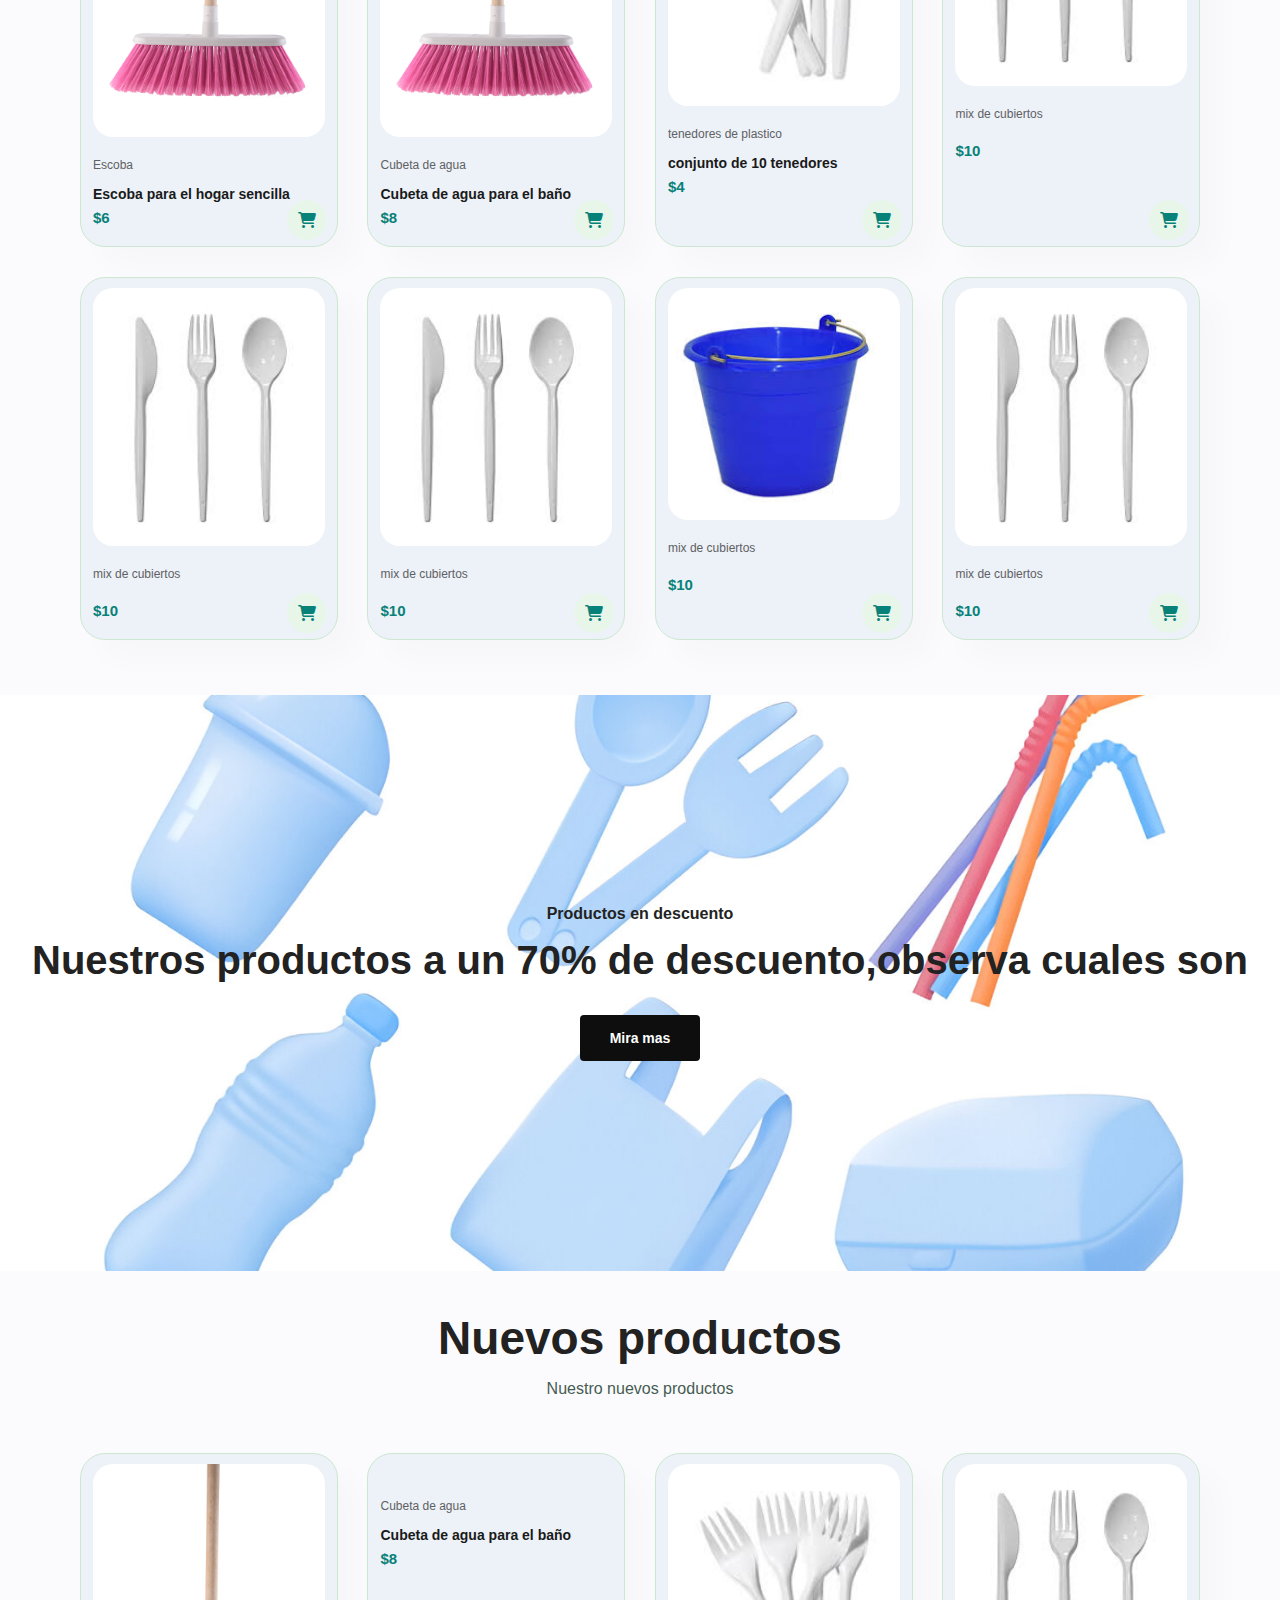
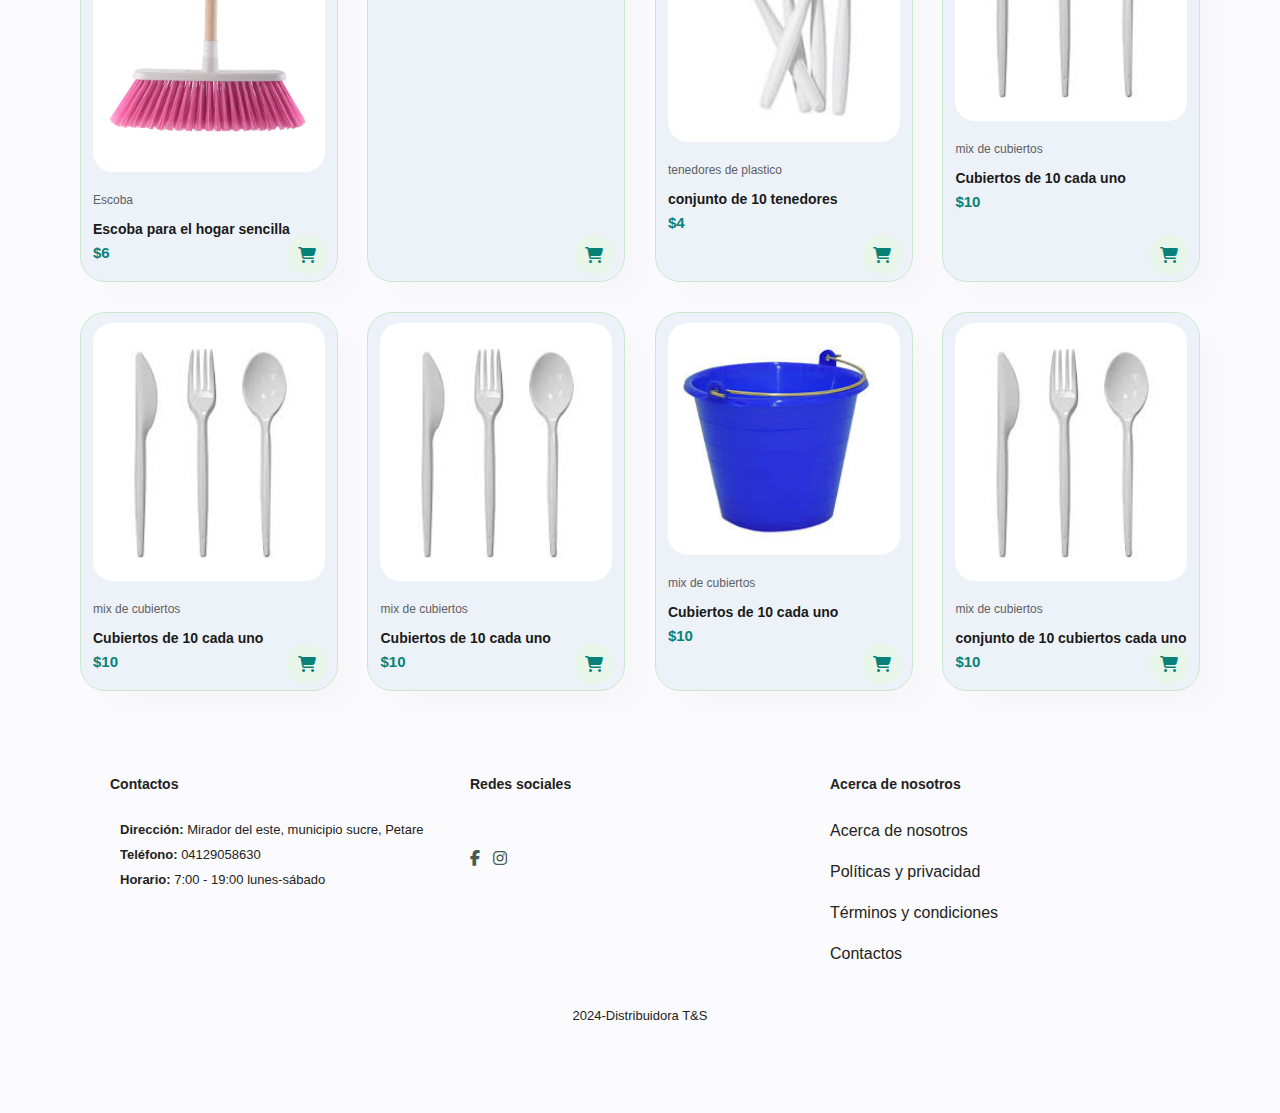
==== commit 48f38040: "Actualizacion del frontend" ====
--- a/index.html
+++ b/index.html
@@ -224,7 +224,7 @@
 
         <!-- Inicio de la tarjeta 2 -->
         <div class="pro">
-            <img src="img/productos/escoba.jpg" alt="">
+            <img src="img/productos/cubeta.htm" alt="">
             <div class="des">
                 <span>Cubeta de agua</span>
                 <h5>Cubeta de agua para el baño</h5>
@@ -238,7 +238,7 @@
 
         <!-- Inicio de la tarjeta 3 -->
         <div class="pro">
-            <img src="img/productos/escoba.jpg" alt="">
+            <img src="img/productos/tenedores.jpg" alt="">
             <div class="des">
                 <span> tenedores de plastico</span>
                 <h5>conjunto de 10 tenedores</h5>
@@ -251,50 +251,37 @@
         <!-- Fin de la tarjeta 3 -->
 
        
-        <div class="pro">
-            <img src="img/productos/escoba.jpg" alt="">
-            <div class="des">
-                <span>vasos de plastico</span>
-                <h5>conjunto de 30 vasos de plastico</h5>
-                <h4>$9</h4>
-                <div class="cart">
-                    <a href="#"> <i class="fa-solid fa-cart-shopping  "></i></a>
-                </div>
-            </div>
-        </div>
-
-
-
-
-        <div class="pro">
-            <img src="img/productos/cubiertosmix.jpg" alt="">
-            <div class="des">
-                <span>mix de cubiertos</span>
-                <h5></h5>
-                <h4>$10</h4>
-                <div class="cart">
-                    <a href="#"> <i class="fa-solid fa-cart-shopping "></i></a>
-                </div>
-            </div>
-        </div>
-
-        <div class="pro">
-            <img src="img/productos/cubiertosmix.jpg" alt="">
-            <div class="des">
-                <span>mix de cubiertos</span>
-                <h5></h5>
-                <h4>$10</h4>
-                <div class="cart">
-                    <a href="#"> <i class="fa-solid fa-cart-shopping "></i></a>
-                </div>
-            </div>
-        </div>
-
-        <div class="pro">
-            <img src="img/productos/cubiertosmix.jpg" alt="">
-            <div class="des">
-                <span>mix de cubiertos</span>
-                <h5></h5>
+
+
+        <div class="pro">
+            <img src="img/productos/cubiertosmix.jpg" alt="">
+            <div class="des">
+                <span>mix de cubiertos</span>
+                <h5>Cubiertos de 10 cada uno</h5>
+                <h4>$10</h4>
+                <div class="cart">
+                    <a href="#"> <i class="fa-solid fa-cart-shopping "></i></a>
+                </div>
+            </div>
+        </div>
+
+        <div class="pro">
+            <img src="img/productos/cubiertosmix.jpg" alt="">
+            <div class="des">
+                <span>mix de cubiertos</span>
+                <h5>Cubiertos de 10 cada uno</h5>
+                <h4>$10</h4>
+                <div class="cart">
+                    <a href="#"> <i class="fa-solid fa-cart-shopping "></i></a>
+                </div>
+            </div>
+        </div>
+
+        <div class="pro">
+            <img src="img/productos/cubiertosmix.jpg" alt="">
+            <div class="des">
+                <span>mix de cubiertos</span>
+                <h5>Cubiertos de 10 cada uno</h5>
                 <h4>$10</h4>
                 <div class="cart">
                     <a href="#"> <i class="fa-solid fa-cart-shopping "></i></a>
@@ -306,7 +293,7 @@
             <img src="img/productos/cubeta2.jpg" alt="">
             <div class="des">
                 <span>mix de cubiertos</span>
-                <h5></h5>
+                <h5>Cubiertos de 10 cada uno</h5>
                 <h4>$10</h4>
                 <div class="cart">
                     <a href="#"> <i class="fa-solid fa-cart-shopping "></i></a>
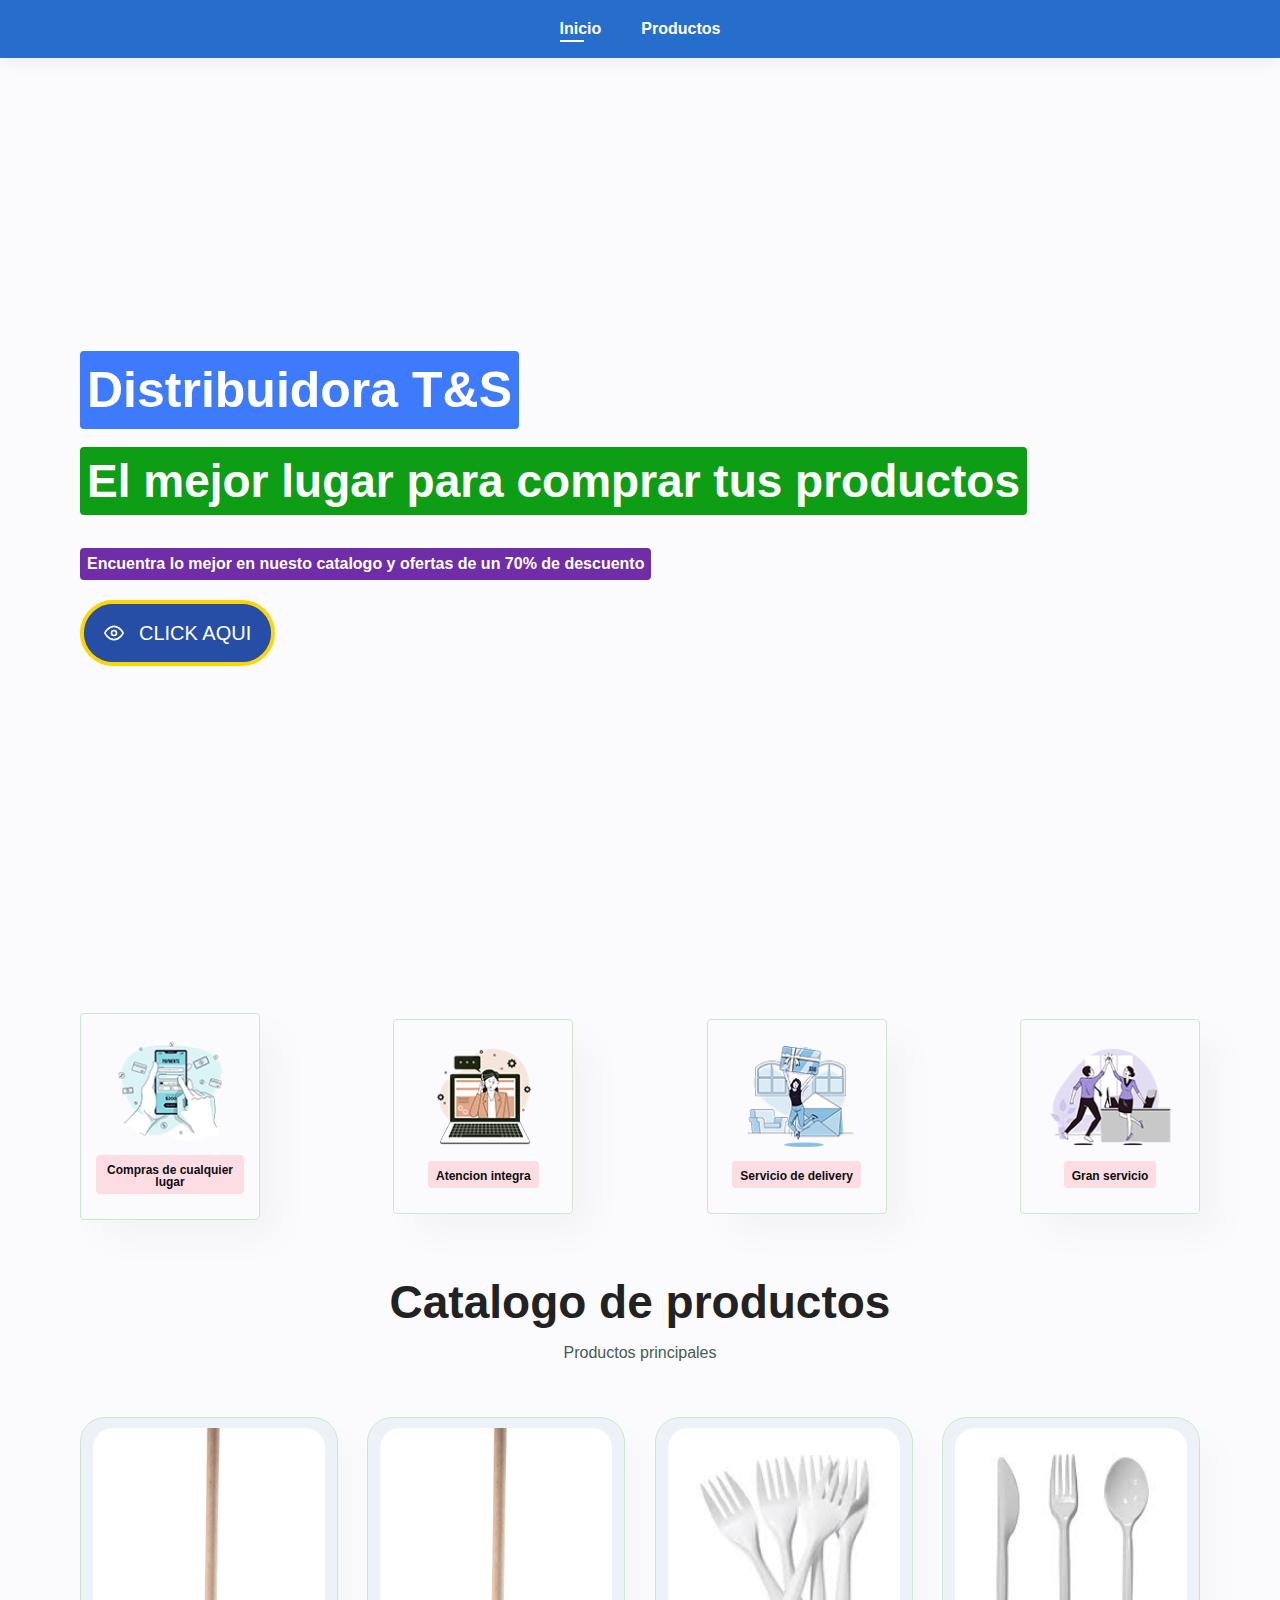
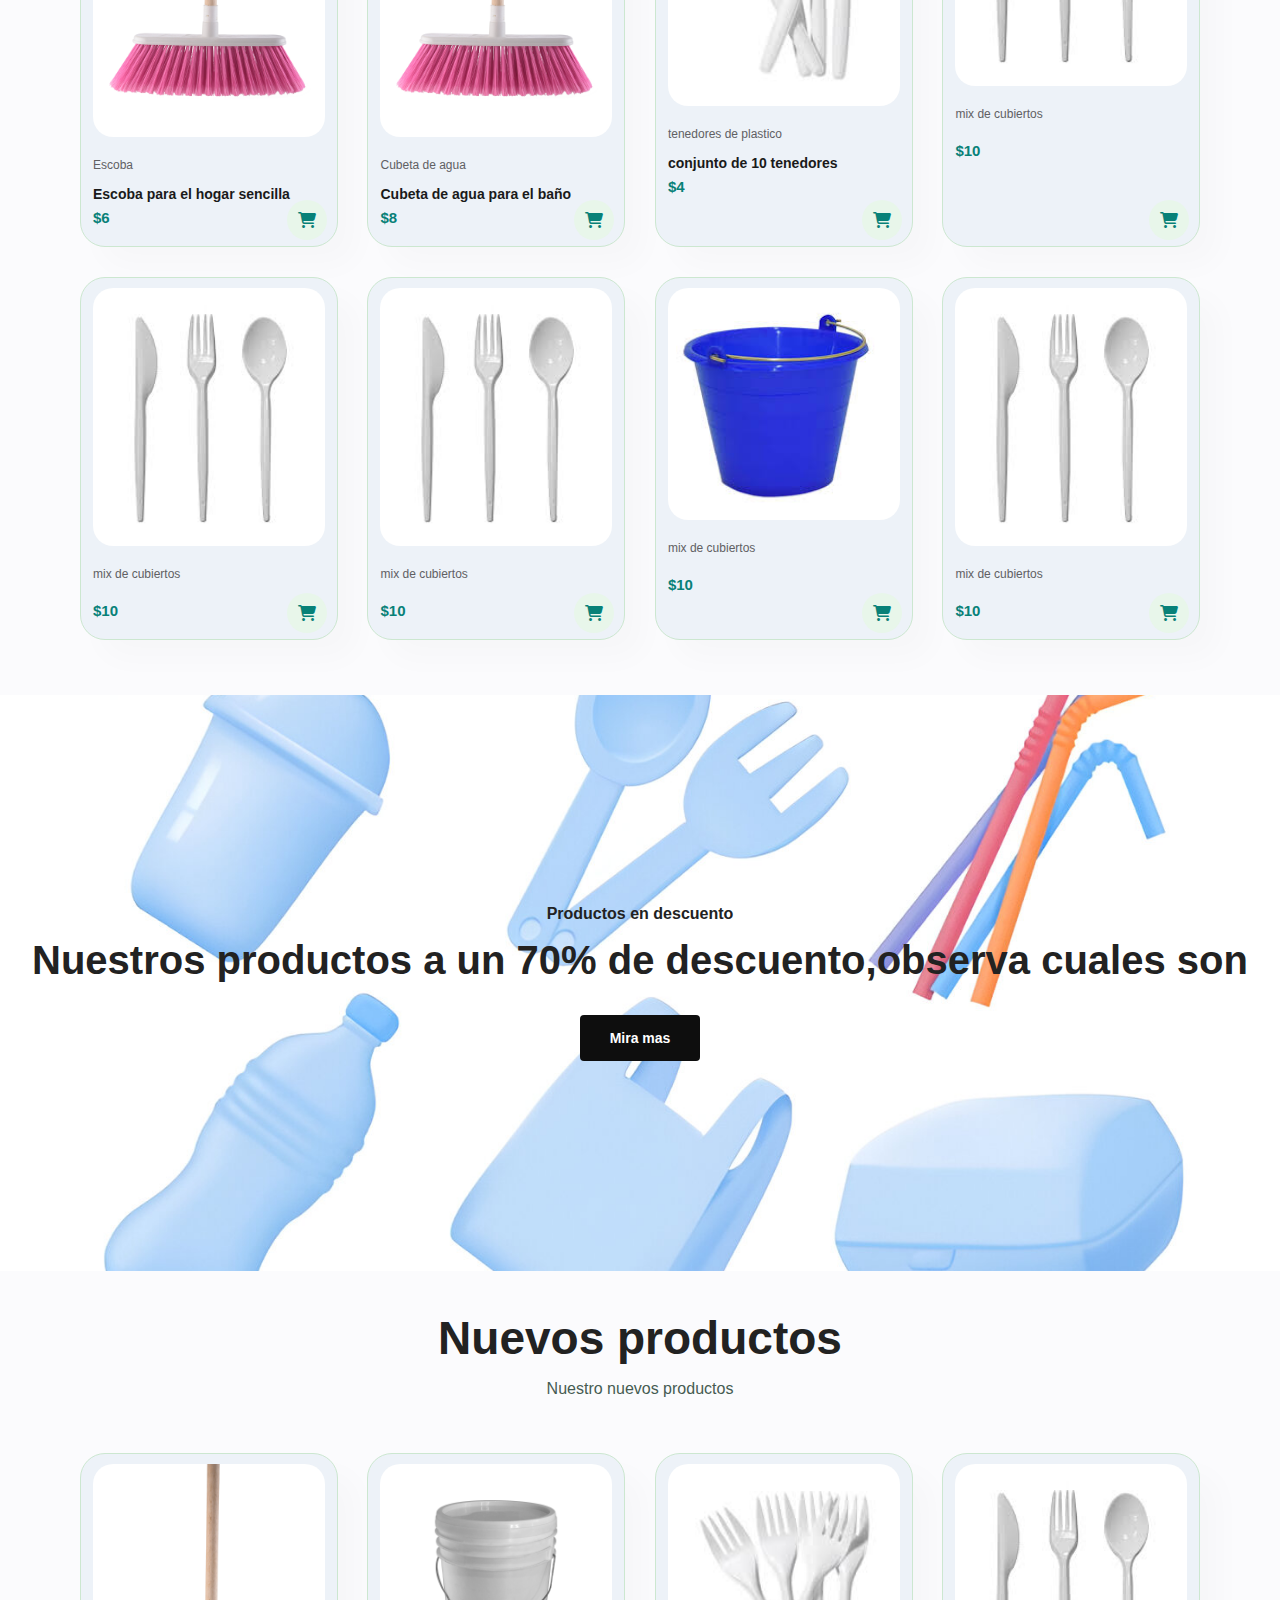
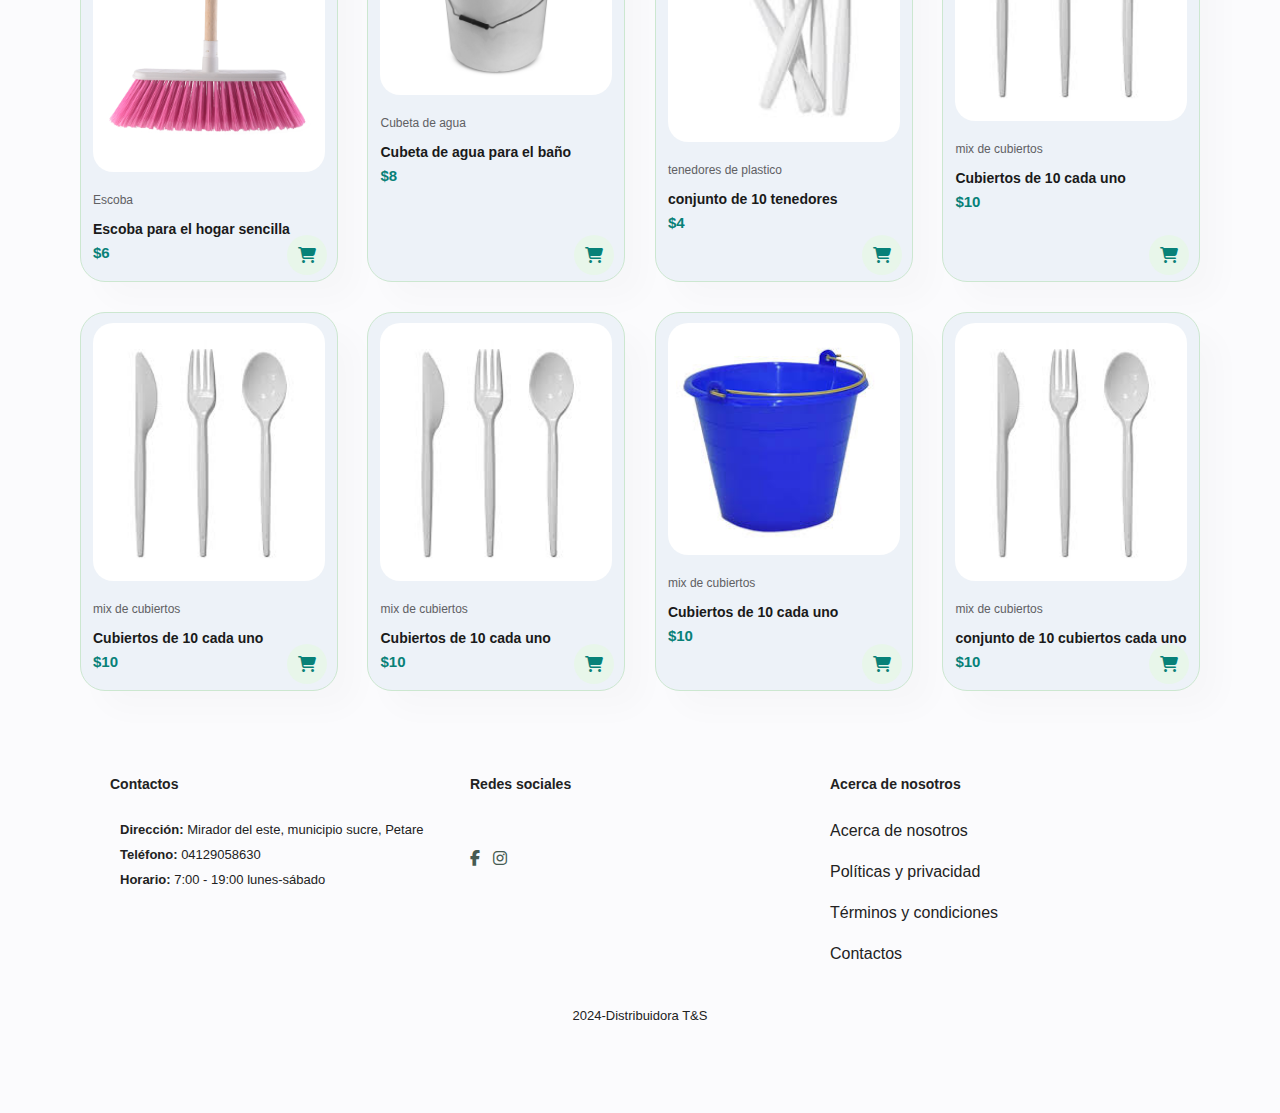
==== commit 5c4b1740: "nueva foto" ====
--- a/index.html
+++ b/index.html
@@ -224,7 +224,7 @@
 
         <!-- Inicio de la tarjeta 2 -->
         <div class="pro">
-            <img src="img/productos/cubeta.htm" alt="">
+            <img src="img/productos/cubeta.png" alt="">
             <div class="des">
                 <span>Cubeta de agua</span>
                 <h5>Cubeta de agua para el baño</h5>
